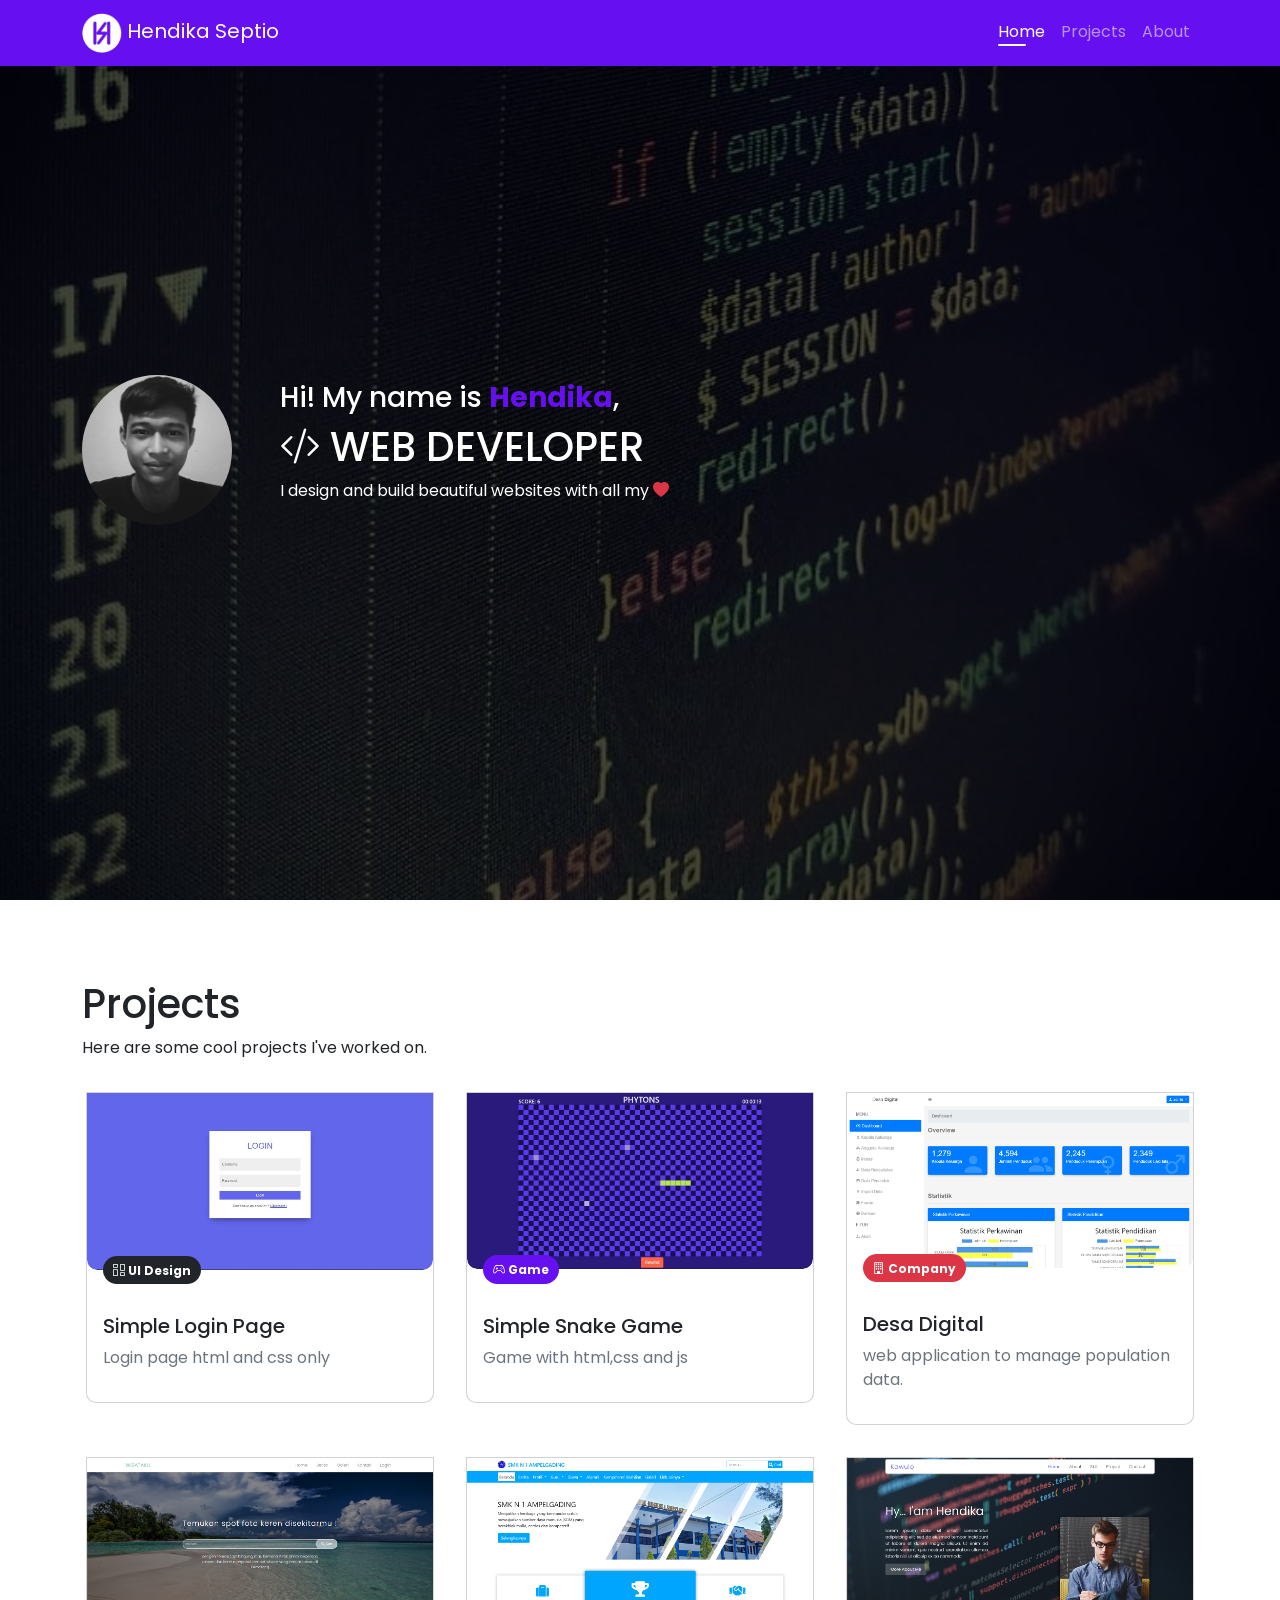
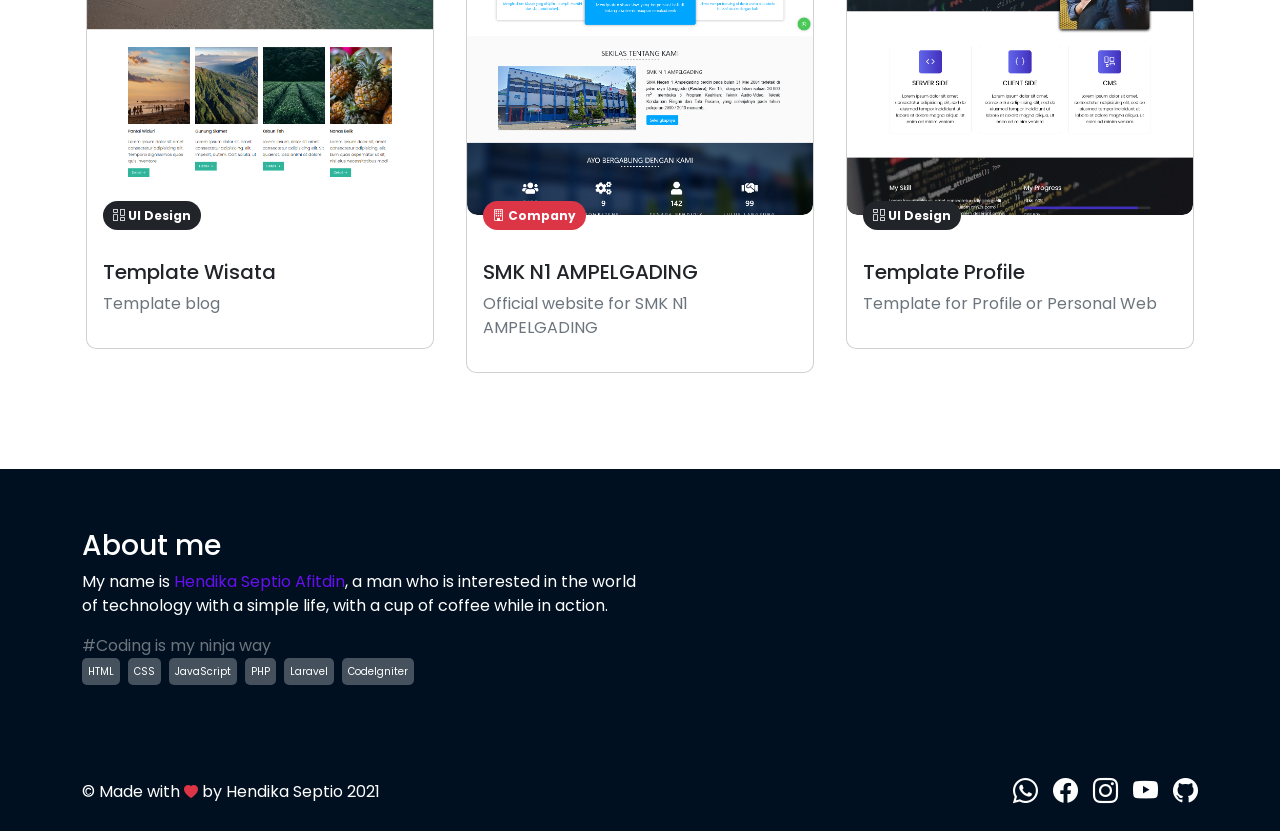
==== index.html @ 2f586e8f "update project list" ====
<!doctype html>
<html lang="en">
<head>
    <meta charset="utf-8">
    <meta name="viewport" content="width=device-width, initial-scale=1">
    <link href="https://cdn.jsdelivr.net/npm/bootstrap@5.0.2/dist/css/bootstrap.min.css" rel="stylesheet" integrity="sha384-EVSTQN3/azprG1Anm3QDgpJLIm9Nao0Yz1ztcQTwFspd3yD65VohhpuuCOmLASjC" crossorigin="anonymous">
    <link rel="stylesheet" href="css/style.css">
    <title>Hendika Septio</title>
    <link href="https://unpkg.com/aos@2.3.1/dist/aos.css" rel="stylesheet">
    <link rel="shortcut icon" href="img/logo-indigo.png" type="image/x-icon">
</head>
<body>
    <nav class="navbar navbar-expand-lg fixed-top navbar-dark bg-theme">
        <div class="container">
            <a class="navbar-brand" href="#"><img src="img/logo.png" width="40px" class="rounded-circle" alt="logo"> Hendika Septio</a>
            <button class="navbar-toggler" type="button" data-bs-toggle="collapse" data-bs-target="#navbarSupportedContent" aria-controls="navbarSupportedContent" aria-expanded="false" aria-label="Toggle navigation">
                <span class="navbar-toggler-icon"></span>
            </button>
            <div class="collapse navbar-collapse" id="navbarSupportedContent">
                <ul id="navbar" class="navbar-nav ms-auto mb-2 mb-lg-0">
                    <li class="nav-item">
                        <a class="nav-link active" data-navlink="home" href="#home">Home <span class="strip"></span></a>
                    </li>
                    <li class="nav-item">
                        <a class="nav-link" data-navlink="projects" href="#projects">Projects <span class="strip"></span></a>
                    </li>
                    <li class="nav-item">
                        <a class="nav-link" data-navlink="about" href="#about">About <span class="strip"></span></a>
                    </li>
                </ul>
            </div>
        </div>
    </nav>
    <section class="section" id="home">
        <div class="container">
            <div class="d-flex flex-wrap justify-content-center  justify-content-md-start align-items-center">
                <div class="me-md-5" data-aos="fade-up">
                    <img src="img/aku.jpg" width="150px" class="rounded-circle" alt="its me">
                </div>
                <div class="text-md-start text-center">
                    <h3 data-aos="fade-down">Hi! My name is <b class="text-theme">Hendika</b>,</h3>
                    <h1 data-aos="fade-left"><i class="bi bi-code-slash"></i> WEB DEVELOPER</h1>
                    <p data-aos="fade-up">I design and build beautiful websites with all my <i class="bi bi-heart-fill text-danger"></i></p>
                </div>
            </div>
        </div>
    </section>   
    <section class="section" id="projects">
        <div class="container">
            <h1 data-aos="fade-up">Projects</h1>
            <p data-aos="fade-right">Here are some cool projects I've worked on.</p>
            <div class="row">
                <div class="col-sm-6 col-md-4 col-lg-4 p-3" data-aos="fade-up">
                    <div class="card">
                        <div class="img-card">
                            <a href="https://hendikaseptio.github.io/simple-login-page/" target="_blank">
                                <img src="img/projects/P001.jpg" alt="Login Page">
                            </a>
                        </div>
                        <div class="card-body ">
                            <span class="badge rounded-pill bg-dark"><i class="bi bi-columns-gap"></i> UI Design</span>
                            <h5>Simple Login Page</h5>
                            <p class="text-secondary">Login page html and css only</p>
                        </div>
                    </div>
                </div>
                
                <div class="col-sm-6 col-md-4 col-lg-4 p-3" data-aos="fade-up">
                    <div class="card">
                        <div class="img-card">
                            <a href="https://hendikaseptio.github.io/Snake-Game/" class="text-dark" target="_blank">
                                <img src="img/projects/P005.jpg" class="card-img-top" alt="Login Page">
                            </a>
                        </div>
                        <div class="card-body">
                            <span class="badge rounded-pill bg-theme"><i class="bi bi-controller"></i> Game</span>
                            <h5>Simple Snake Game</h5>
                            <p class="text-secondary">Game with html,css and js</p>
                        </div>
                    </div>
                </div>
                <div class="col-sm-6 col-md-4 col-lg-4 p-3" data-aos="fade-up">
                    <div class="card">
                        <div class="img-card">
                            <a href="https://github.com/hendikaseptio/Desa-Digital" class="text-dark" target="_blank">
                                <img src="img/projects/p4.png" class="card-img-top" alt="Login Page">
                            </a>
                        </div>
                        <div class="card-body">
                            <span class="badge rounded-pill bg-danger"><i class="bi bi-building"></i> Company</span>
                            <h5>Desa Digital</h5>
                            <p class="text-secondary">web application to manage population data.</p>
                        </div>
                    </div>
                </div>
                <div class="col-sm-6 col-md-4 col-lg-4 p-3" data-aos="fade-up">
                    <div class="card">
                        <div class="img-card">
                            <a href="https://github.com/hendikaseptio/template-wisataku/" class="text-dark" target="_blank">
                                <img src="img/projects/P004.png" class="card-img-top" alt="Login Page">
                            </a>
                        </div>
                        <div class="card-body">
                            <span class="badge rounded-pill bg-dark"><i class="bi bi-columns-gap"></i> UI Design</span>
                            <h5>Template Wisata</h5>
                            <p class="text-secondary">Template blog</p>
                        </div>
                    </div>
                </div>
                <div class="col-sm-6 col-md-4 col-lg-4 p-3" data-aos="fade-up">
                    <div class="card">
                        <div class="img-card">
                            <a href="https://www.smkn1amga.sch.id/" class="text-dark" target="_blank">
                                <img src="img/projects/P002.png" class="card-img-top" alt="Login Page">
                            </a>
                        </div>
                        <div class="card-body">
                            <span class="badge rounded-pill bg-danger"><i class="bi bi-building"></i> Company</span>
                            <h5>SMK N1 AMPELGADING</h5>
                            <p class="text-secondary">Official website for SMK N1 AMPELGADING</p>
                        </div>
                    </div>
                </div>
                <div class="col-sm-6 col-md-4 col-lg-4 p-3" data-aos="fade-up">
                    <div class="card">
                        <div class="img-card">
                            <a href="https://hendikaseptio.github.io/Template-Web-Profile/" class="text-dark" target="_blank">
                                <img src="img/projects/P003.png" class="card-img-top" alt="Login Page">
                            </a>
                        </div>
                        <div class="card-body">
                            <span class="badge rounded-pill bg-dark"><i class="bi bi-columns-gap"></i> UI Design</span>
                            <h5>Template Profile</h5>
                            <p class="text-secondary">Template for Profile or Personal Web</p>
                        </div>
                    </div>
                </div>
                
            </div>
        </div>
    </section>
    <section class="section" id="about">
        <div class="container">
            <h3 data-aos="fade-down">About me</h3>
            <div class="col-md-6">
                <p data-aos="fade-right">My name is <span class="text-theme">Hendika Septio Afitdin</span>, a man who is interested in the world of technology with a simple life, with a cup of coffee while in action.</p><span class="text-secondary"> #Coding is my ninja way</span>
                <div id="ngoding" class="mt-auto" data-aos="fade-up">
                    <span class="item me-1 mb-2">HTML</span>
                    <span class="item me-1 mb-2">CSS</span>
                    <span class="item me-1 mb-2">JavaScript</span>
                    <span class="item me-1 mb-2">PHP</span>
                    <span class="item me-1 mb-2">Laravel</span>
                    <span class="item me-1 mb-2">CodeIgniter</span>
                </div>
            </div>
        </div>
    </section>
    <footer>
        <div class="container">
            <div class="d-flex flex-column-reverse flex-md-row justify-content-center justify-content-md-between align-items-center">
                <div class="mt-3 mt-md-0">
                    &copy; Made with <small><i class="bi bi-heart-fill text-danger"></i></small> by Hendika Septio 2021
                </div>
                <div id="sosmed">
                    <a href="https://api.whatsapp.com/send?phone=+6285326831993" class="item-sosmed"><i class="bi bi-whatsapp"></i></a>
                    <a href="https://facebook.com/kandangscript" class="item-sosmed"><i class="bi bi-facebook"></i></a>
                    <a href="https://instagram.com/hendika_septio?igshid=15p5tky40lvh0" class="item-sosmed"><i class="bi bi-instagram"></i></a>
                    <a href="" class="item-sosmed"><i class="bi bi-youtube"></i></a>
                    <a href="https://github.com/hendikaseptio" class="item-sosmed"><i class="bi bi-github"></i></a>
                </div>
            </div>
        </div>
    </footer>
    <script src="https://cdn.jsdelivr.net/npm/bootstrap@5.0.2/dist/js/bootstrap.bundle.min.js" integrity="sha384-MrcW6ZMFYlzcLA8Nl+NtUVF0sA7MsXsP1UyJoMp4YLEuNSfAP+JcXn/tWtIaxVXM" crossorigin="anonymous"></script>
    <script src="https://unpkg.com/aos@2.3.1/dist/aos.js"></script>
    <script>
        AOS.init();
      </script>
    <script>
        var nav = document.getElementById("navbar");
        var item = nav.getElementsByClassName("nav-item");
        for (var i = 0; i < item.length; i++) {
            var current = nav.getElementsByClassName("active");
            item[i].addEventListener("click", function() {
                if (current.length > 0) { 
                    current[0].className = current[0].className.replace(" active", "");
                }
                this.getElementsByClassName("nav-link")[0].className += " active";                
            });
        }
    </script>
  </body>
</html>
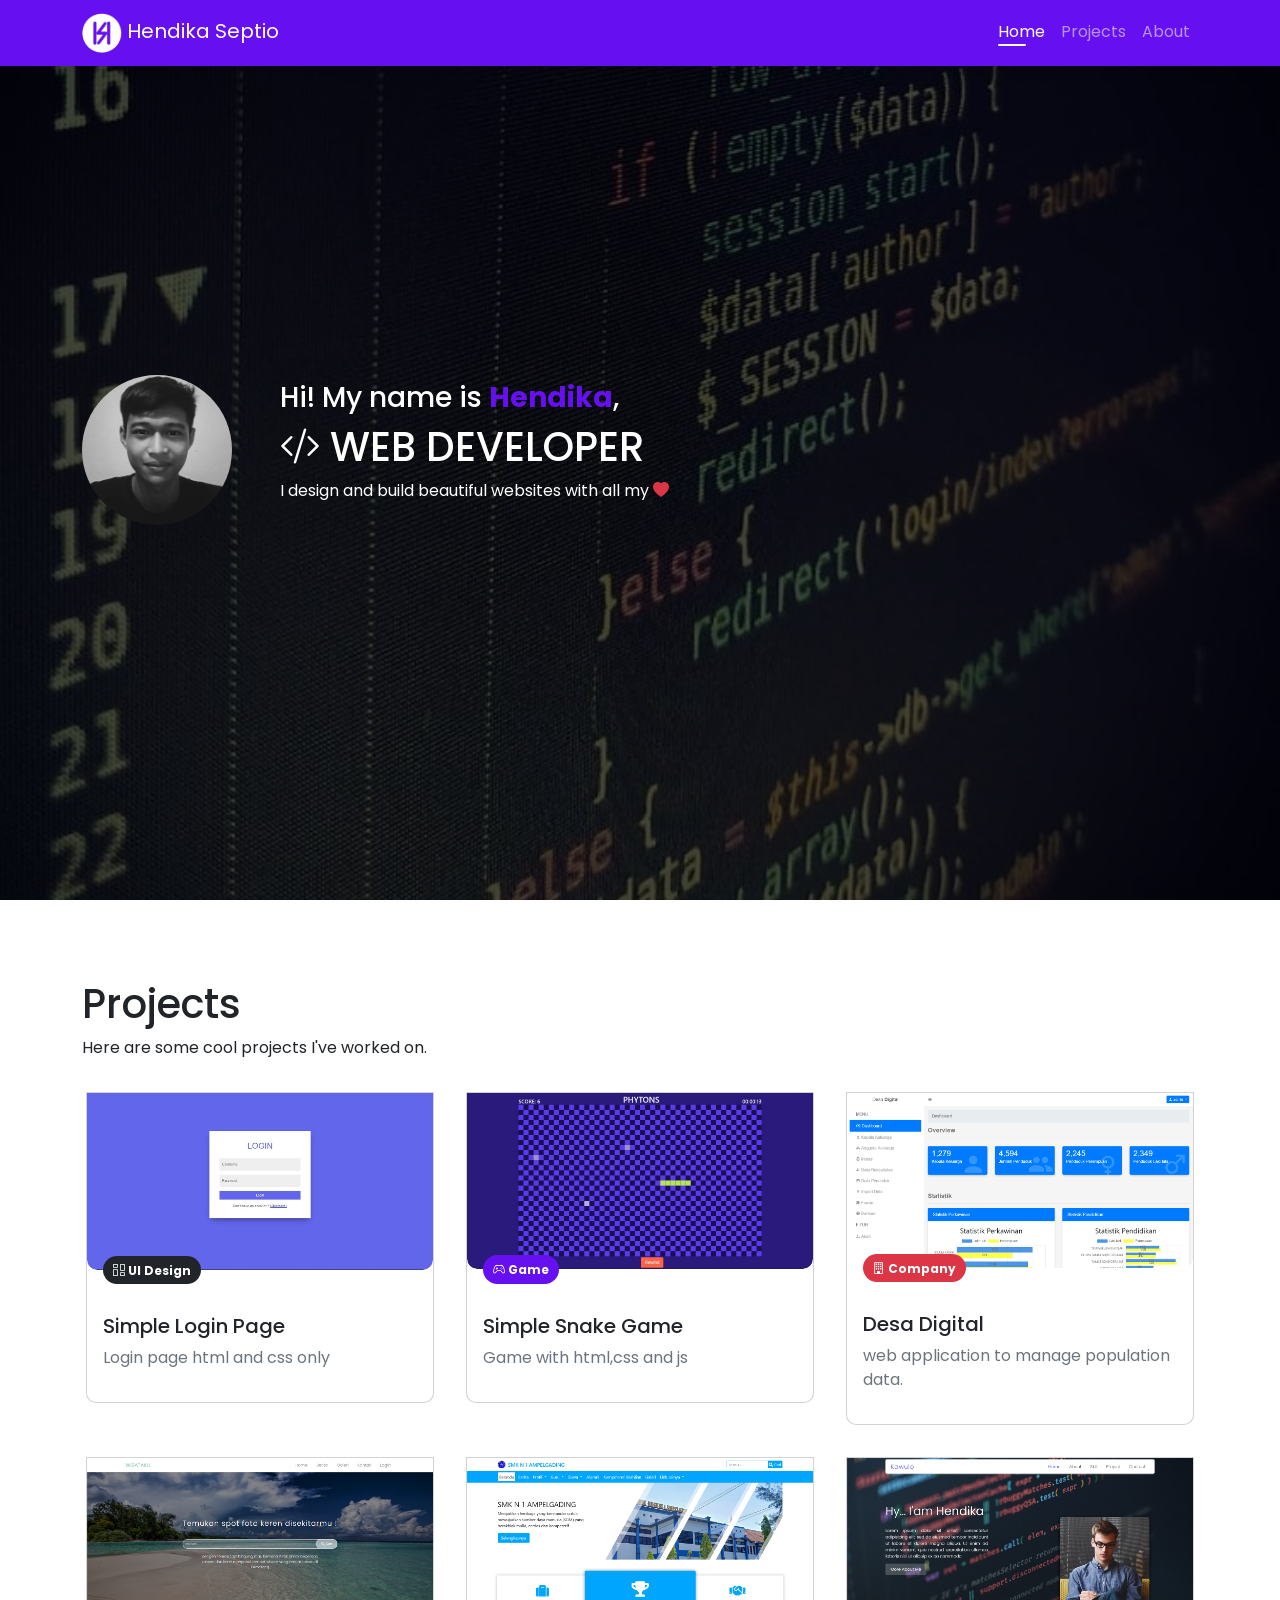
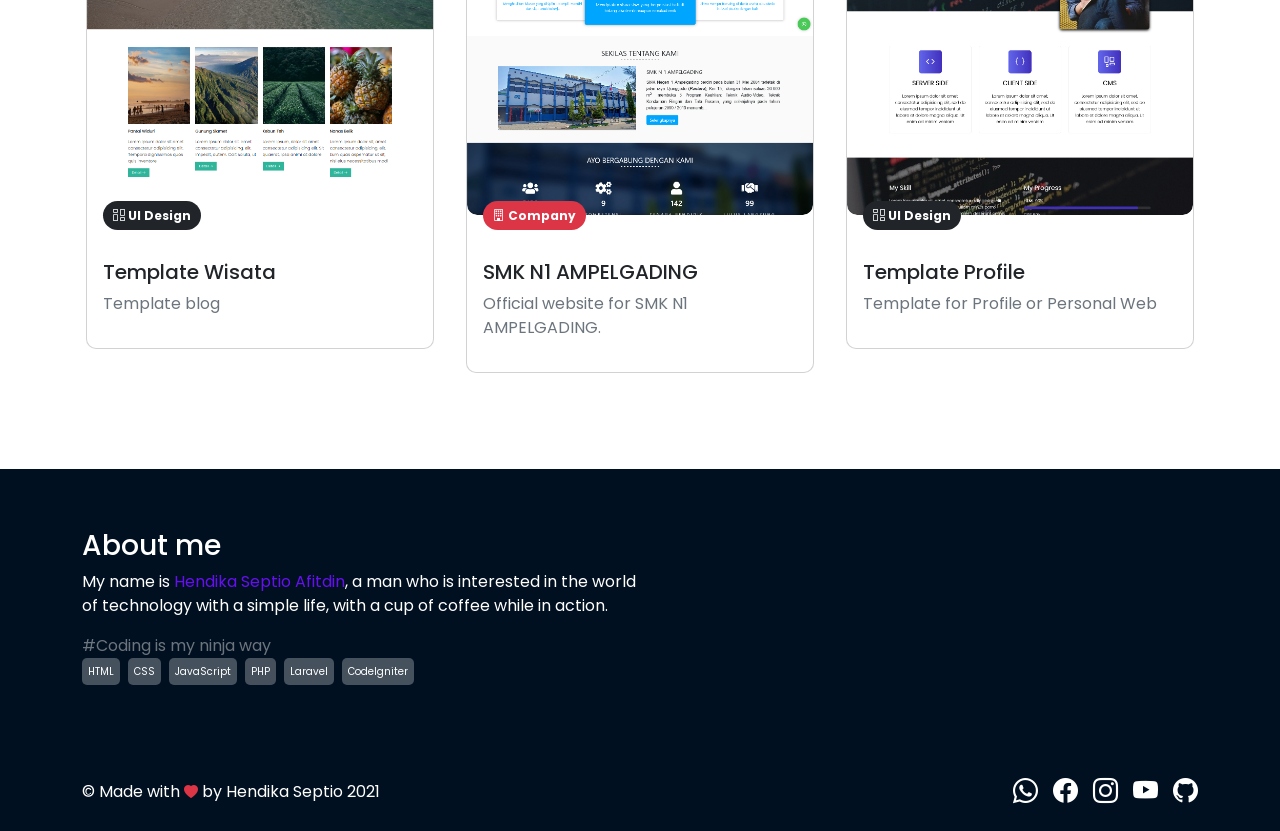
==== commit 53d4a87c: "update project on index.html" ====
--- a/index.html
+++ b/index.html
@@ -117,7 +117,7 @@
                         <div class="card-body">
                             <span class="badge rounded-pill bg-danger"><i class="bi bi-building"></i> Company</span>
                             <h5>SMK N1 AMPELGADING</h5>
-                            <p class="text-secondary">Official website for SMK N1 AMPELGADING</p>
+                            <p class="text-secondary">Official website for SMK N1 AMPELGADING.</p>
                         </div>
                     </div>
                 </div>
@@ -165,7 +165,7 @@
                     <a href="https://api.whatsapp.com/send?phone=+6285326831993" class="item-sosmed"><i class="bi bi-whatsapp"></i></a>
                     <a href="https://facebook.com/kandangscript" class="item-sosmed"><i class="bi bi-facebook"></i></a>
                     <a href="https://instagram.com/hendika_septio?igshid=15p5tky40lvh0" class="item-sosmed"><i class="bi bi-instagram"></i></a>
-                    <a href="" class="item-sosmed"><i class="bi bi-youtube"></i></a>
+                    <a href="https://www.youtube.com/channel/UCXlPnIaAICm6VCeI5y1qrNA" class="item-sosmed"><i class="bi bi-youtube"></i></a>
                     <a href="https://github.com/hendikaseptio" class="item-sosmed"><i class="bi bi-github"></i></a>
                 </div>
             </div>
@@ -190,4 +190,4 @@
         }
     </script>
   </body>
-</html>+</html>
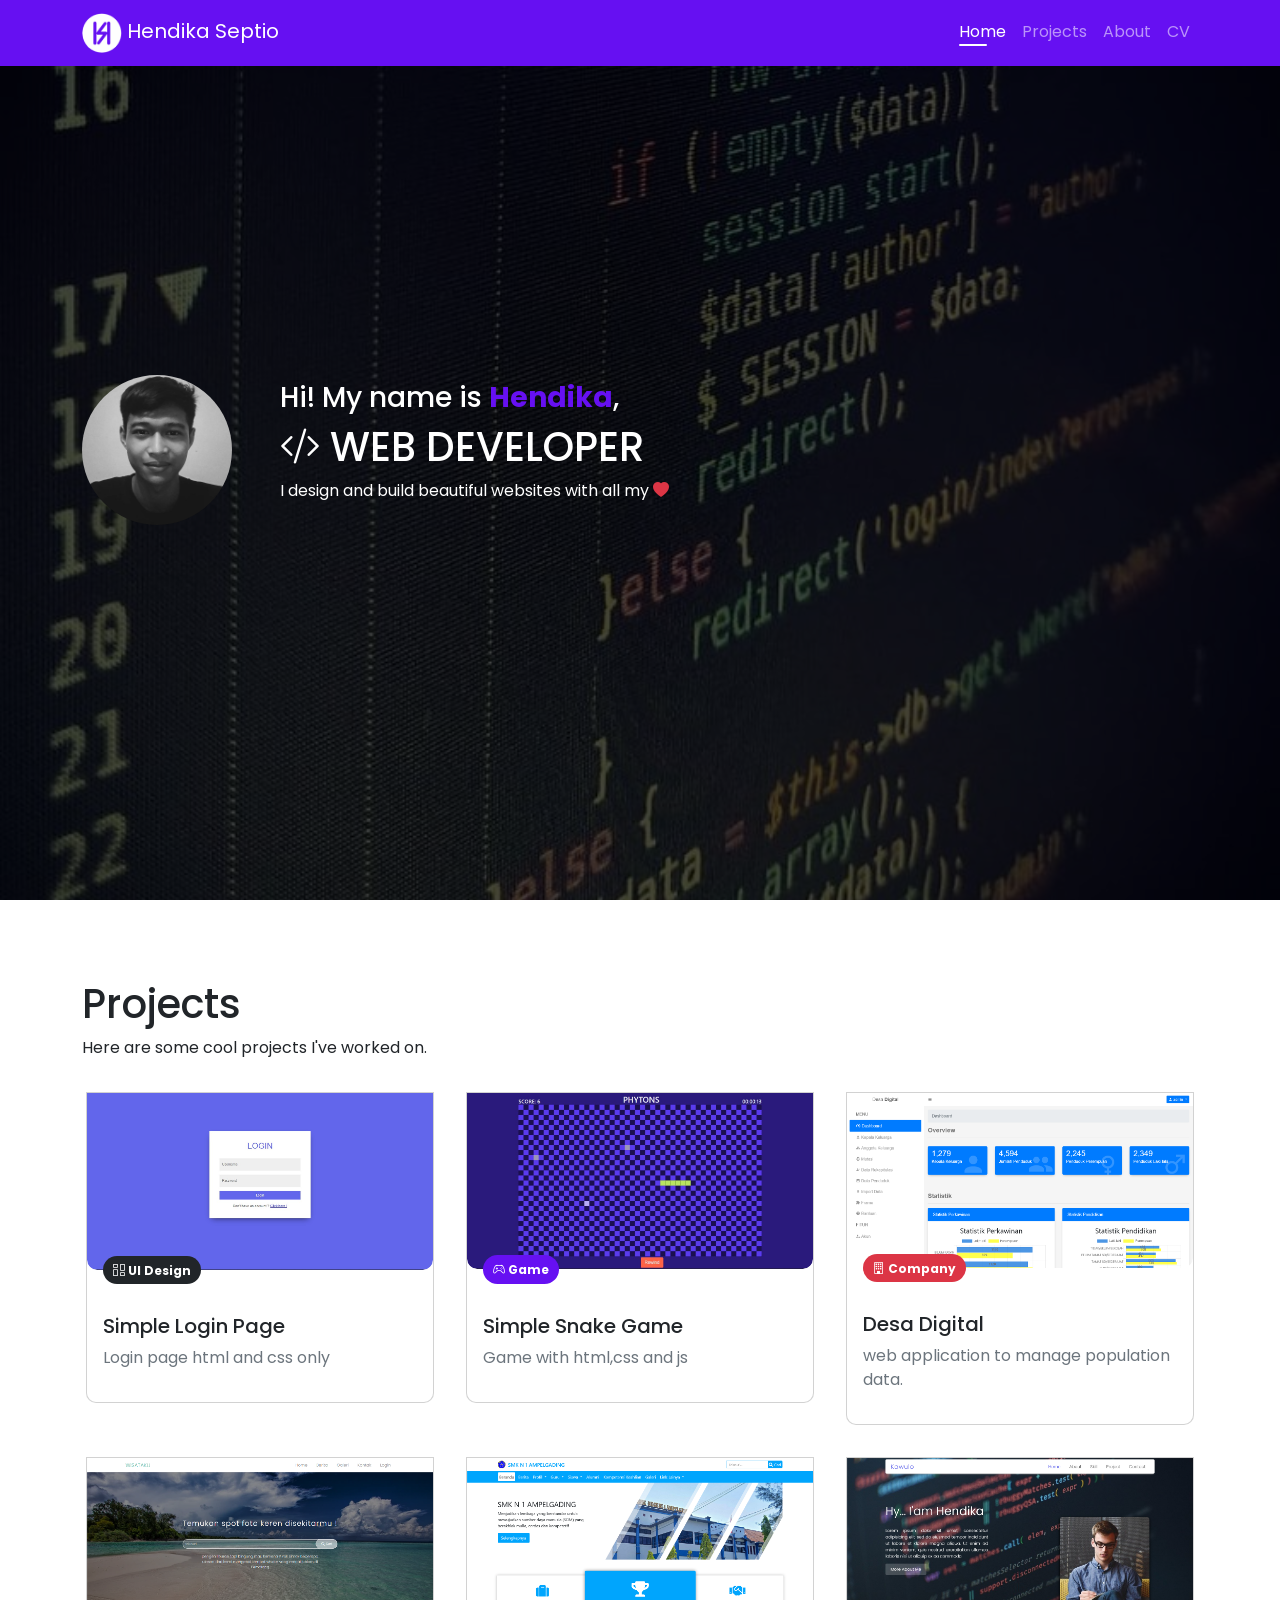
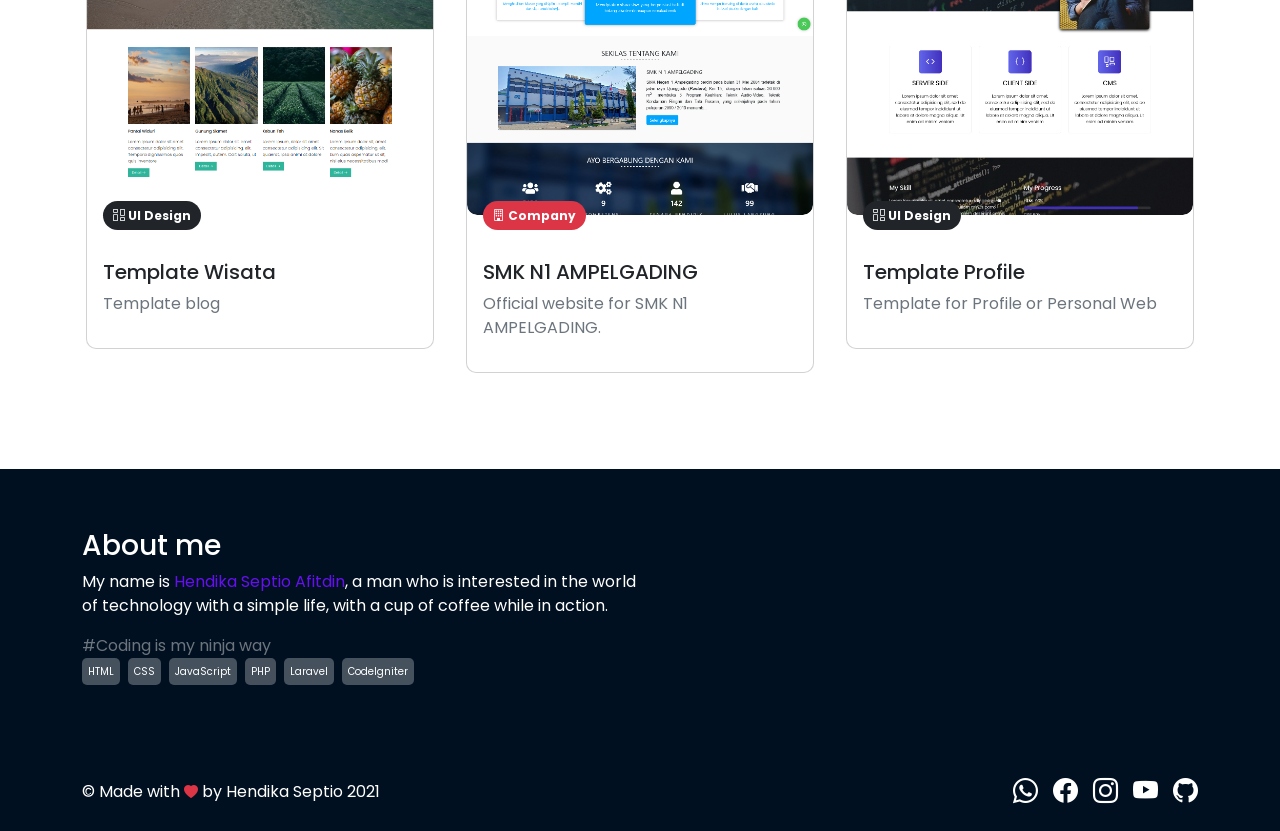
==== commit f986e514: "update index.html" ====
--- a/index.html
+++ b/index.html
@@ -26,6 +26,9 @@
                     </li>
                     <li class="nav-item">
                         <a class="nav-link" data-navlink="about" href="#about">About <span class="strip"></span></a>
+                    </li>
+                    <li class="nav-item">
+                        <a class="nav-link" data-navlink="about" href="/cv.html">CV <span class="strip"></span></a>
                     </li>
                 </ul>
             </div>
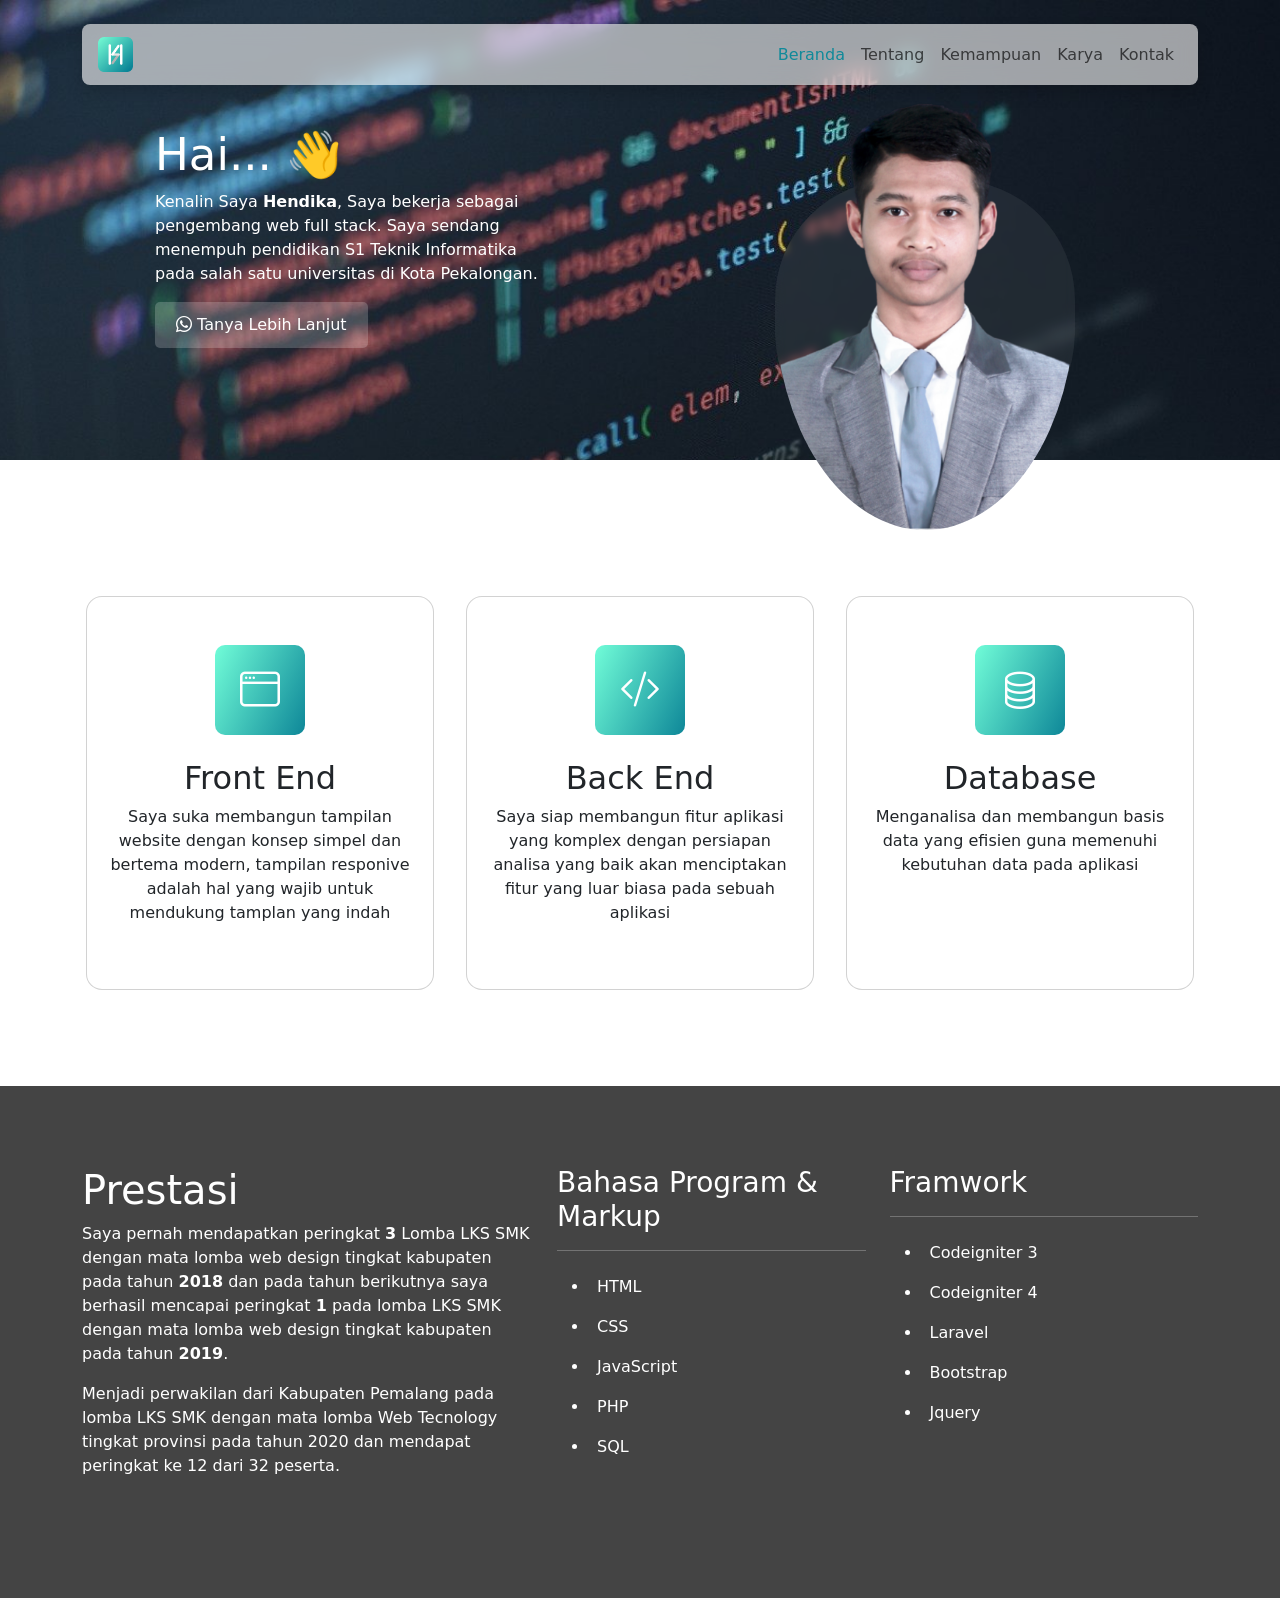
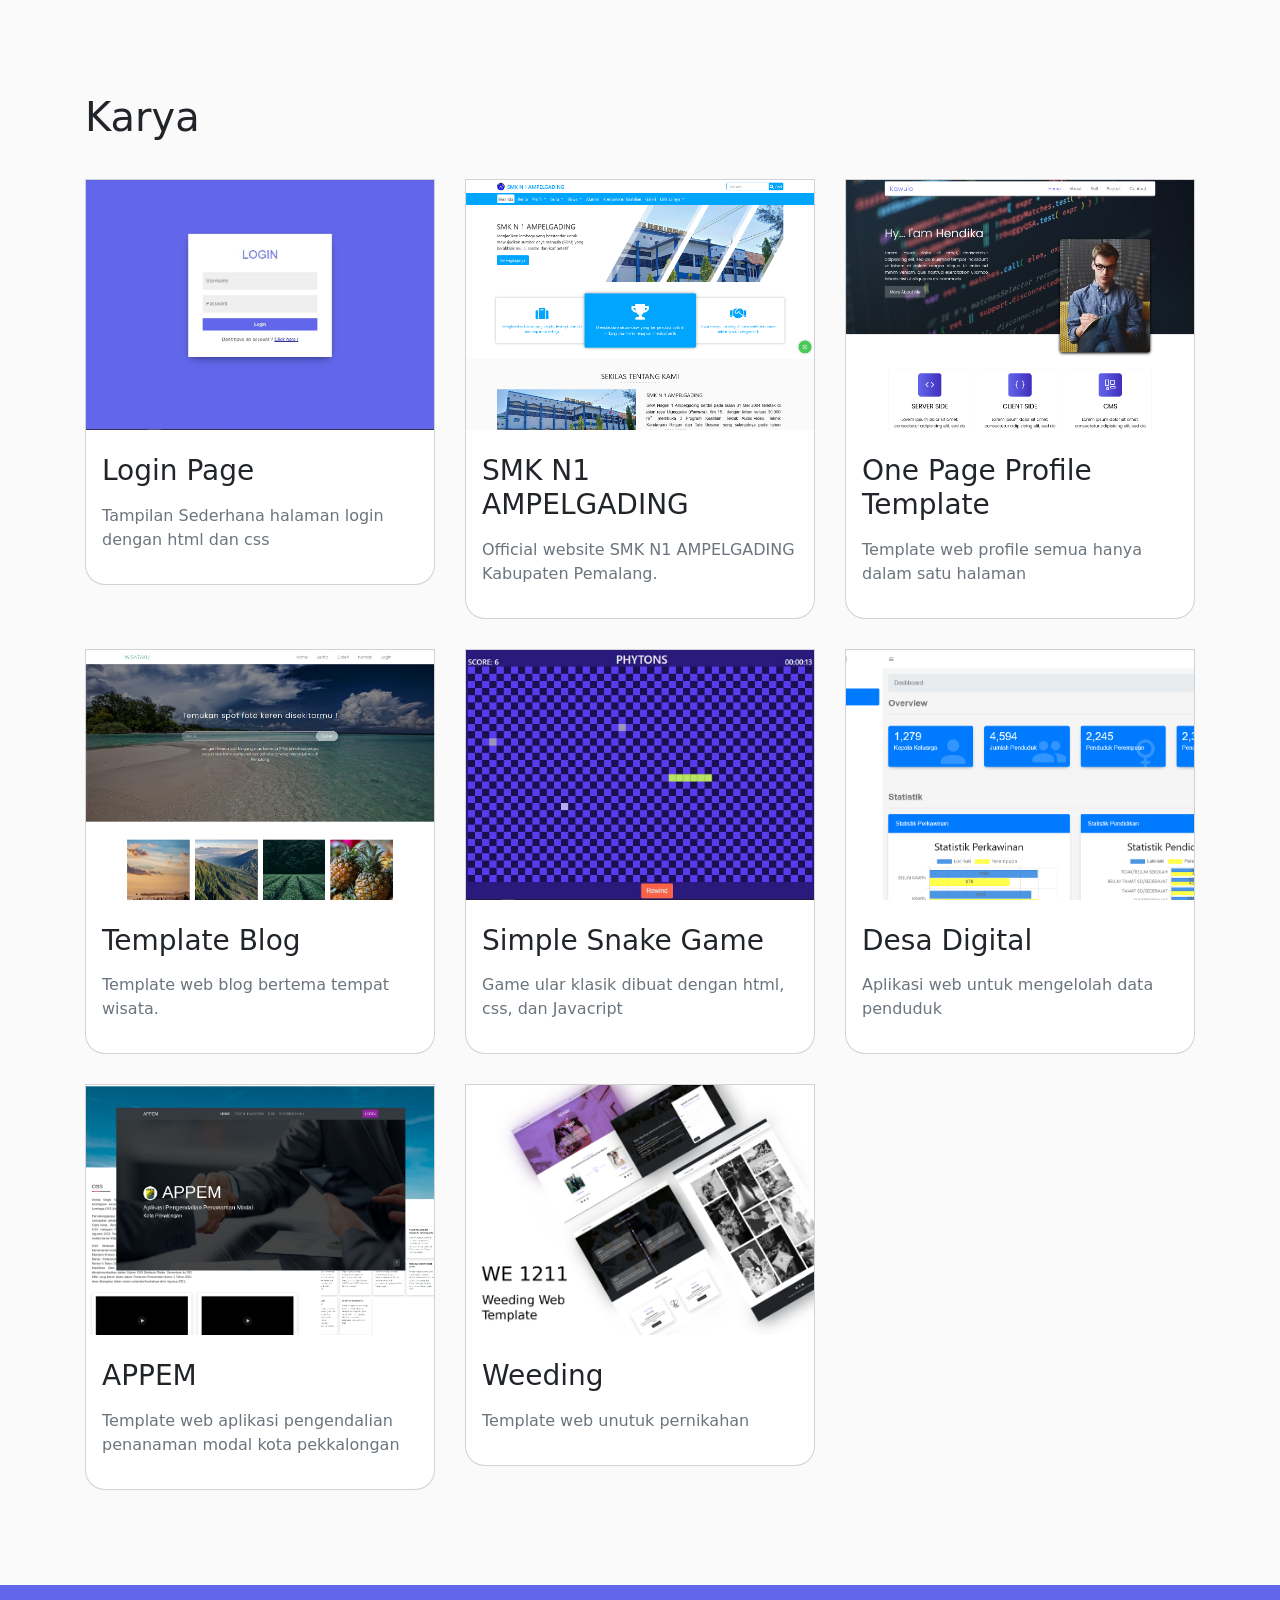
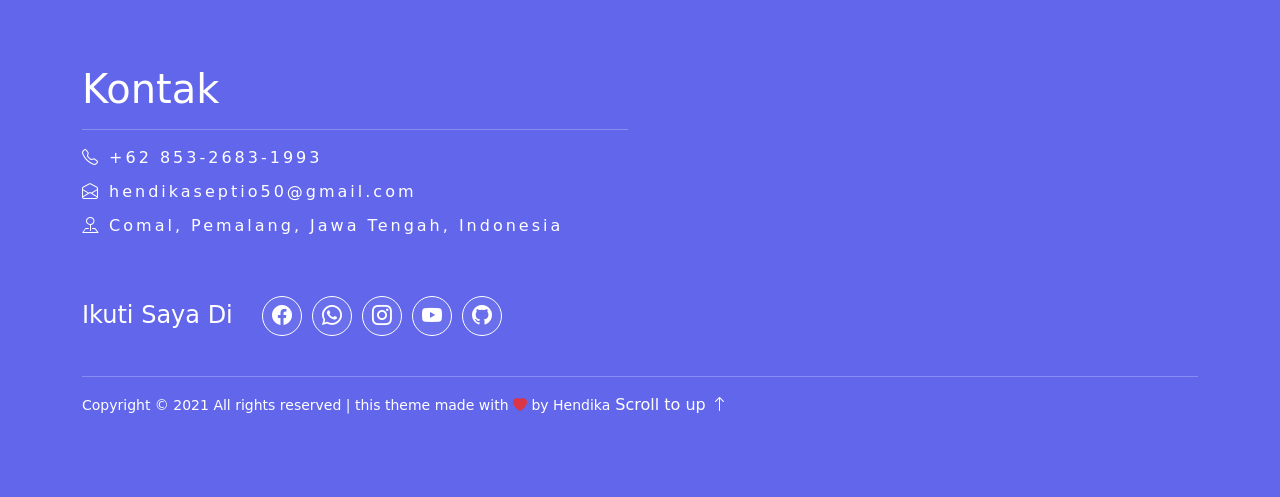
==== commit 5c605168: "Update Profil" ====
--- a/index.html
+++ b/index.html
@@ -1,185 +1,287 @@
-<!doctype html>
+<!DOCTYPE html>
 <html lang="en">
 <head>
-    <meta charset="utf-8">
-    <meta name="viewport" content="width=device-width, initial-scale=1">
-    <link href="https://cdn.jsdelivr.net/npm/bootstrap@5.0.2/dist/css/bootstrap.min.css" rel="stylesheet" integrity="sha384-EVSTQN3/azprG1Anm3QDgpJLIm9Nao0Yz1ztcQTwFspd3yD65VohhpuuCOmLASjC" crossorigin="anonymous">
-    <link rel="stylesheet" href="css/style.css">
-    <title>Hendika Septio</title>
-    <link href="https://unpkg.com/aos@2.3.1/dist/aos.css" rel="stylesheet">
-    <link rel="shortcut icon" href="img/logo-indigo.png" type="image/x-icon">
+	<meta charset="UTF-8">
+	<meta name="viewport" content="width=device-width, initial-scale=1.0">
+	<title>Hendika Septio</title>
+	<link rel="icon" href="img/logo-rounded.png" type="icon/image/">
+	<link href="https://unpkg.com/aos@2.3.1/dist/aos.css" rel="stylesheet">
+    <link href="https://cdn.jsdelivr.net/npm/bootstrap@5.2.3/dist/css/bootstrap.min.css" rel="stylesheet" integrity="sha384-rbsA2VBKQhggwzxH7pPCaAqO46MgnOM80zW1RWuH61DGLwZJEdK2Kadq2F9CUG65" crossorigin="anonymous">
+	<link rel="stylesheet" href="https://cdn.jsdelivr.net/npm/bootstrap-icons@1.10.3/font/bootstrap-icons.css">
+	<!-- <link rel="stylesheet" type="text/css" href="css/style.css"> -->
+	<link rel="stylesheet" type="text/css" href="css/reponsive.css">
+	<link rel="stylesheet" type="text/css" href="css/theme.css">
 </head>
 <body>
-    <nav class="navbar navbar-expand-lg fixed-top navbar-dark bg-theme">
-        <div class="container">
-            <a class="navbar-brand" href="#"><img src="img/logo.png" width="40px" class="rounded-circle" alt="logo"> Hendika Septio</a>
-            <button class="navbar-toggler" type="button" data-bs-toggle="collapse" data-bs-target="#navbarSupportedContent" aria-controls="navbarSupportedContent" aria-expanded="false" aria-label="Toggle navigation">
-                <span class="navbar-toggler-icon"></span>
-            </button>
-            <div class="collapse navbar-collapse" id="navbarSupportedContent">
-                <ul id="navbar" class="navbar-nav ms-auto mb-2 mb-lg-0">
-                    <li class="nav-item">
-                        <a class="nav-link active" data-navlink="home" href="#home">Home <span class="strip"></span></a>
-                    </li>
-                    <li class="nav-item">
-                        <a class="nav-link" data-navlink="projects" href="#projects">Projects <span class="strip"></span></a>
-                    </li>
-                    <li class="nav-item">
-                        <a class="nav-link" data-navlink="about" href="#about">About <span class="strip"></span></a>
-                    </li>
-                    <li class="nav-item">
-                        <a class="nav-link" data-navlink="about" href="/cv.html">CV <span class="strip"></span></a>
-                    </li>
-                </ul>
-            </div>
-        </div>
-    </nav>
-    <section class="section" id="home">
-        <div class="container">
-            <div class="d-flex flex-wrap justify-content-center  justify-content-md-start align-items-center">
-                <div class="me-md-5" data-aos="fade-up">
-                    <img src="img/aku.jpg" width="150px" class="rounded-circle" alt="its me">
-                </div>
-                <div class="text-md-start text-center">
-                    <h3 data-aos="fade-down">Hi! My name is <b class="text-theme">Hendika</b>,</h3>
-                    <h1 data-aos="fade-left"><i class="bi bi-code-slash"></i> WEB DEVELOPER</h1>
-                    <p data-aos="fade-up">I design and build beautiful websites with all my <i class="bi bi-heart-fill text-danger"></i></p>
-                </div>
-            </div>
-        </div>
-    </section>   
-    <section class="section" id="projects">
-        <div class="container">
-            <h1 data-aos="fade-up">Projects</h1>
-            <p data-aos="fade-right">Here are some cool projects I've worked on.</p>
-            <div class="row">
-                <div class="col-sm-6 col-md-4 col-lg-4 p-3" data-aos="fade-up">
-                    <div class="card">
-                        <div class="img-card">
-                            <a href="https://hendikaseptio.github.io/simple-login-page/" target="_blank">
-                                <img src="img/projects/P001.jpg" alt="Login Page">
-                            </a>
-                        </div>
-                        <div class="card-body ">
-                            <span class="badge rounded-pill bg-dark"><i class="bi bi-columns-gap"></i> UI Design</span>
-                            <h5>Simple Login Page</h5>
-                            <p class="text-secondary">Login page html and css only</p>
-                        </div>
-                    </div>
-                </div>
-                
-                <div class="col-sm-6 col-md-4 col-lg-4 p-3" data-aos="fade-up">
-                    <div class="card">
-                        <div class="img-card">
-                            <a href="https://hendikaseptio.github.io/Snake-Game/" class="text-dark" target="_blank">
-                                <img src="img/projects/P005.jpg" class="card-img-top" alt="Login Page">
-                            </a>
-                        </div>
-                        <div class="card-body">
-                            <span class="badge rounded-pill bg-theme"><i class="bi bi-controller"></i> Game</span>
-                            <h5>Simple Snake Game</h5>
-                            <p class="text-secondary">Game with html,css and js</p>
-                        </div>
-                    </div>
-                </div>
-                <div class="col-sm-6 col-md-4 col-lg-4 p-3" data-aos="fade-up">
-                    <div class="card">
-                        <div class="img-card">
-                            <a href="https://github.com/hendikaseptio/Desa-Digital" class="text-dark" target="_blank">
-                                <img src="img/projects/p4.png" class="card-img-top" alt="Login Page">
-                            </a>
-                        </div>
-                        <div class="card-body">
-                            <span class="badge rounded-pill bg-danger"><i class="bi bi-building"></i> Company</span>
-                            <h5>Desa Digital</h5>
-                            <p class="text-secondary">web application to manage population data.</p>
-                        </div>
-                    </div>
-                </div>
-                <div class="col-sm-6 col-md-4 col-lg-4 p-3" data-aos="fade-up">
-                    <div class="card">
-                        <div class="img-card">
-                            <a href="https://github.com/hendikaseptio/template-wisataku/" class="text-dark" target="_blank">
-                                <img src="img/projects/P004.png" class="card-img-top" alt="Login Page">
-                            </a>
-                        </div>
-                        <div class="card-body">
-                            <span class="badge rounded-pill bg-dark"><i class="bi bi-columns-gap"></i> UI Design</span>
-                            <h5>Template Wisata</h5>
-                            <p class="text-secondary">Template blog</p>
-                        </div>
-                    </div>
-                </div>
-                <div class="col-sm-6 col-md-4 col-lg-4 p-3" data-aos="fade-up">
-                    <div class="card">
-                        <div class="img-card">
-                            <a href="https://www.smkn1amga.sch.id/" class="text-dark" target="_blank">
-                                <img src="img/projects/P002.png" class="card-img-top" alt="Login Page">
-                            </a>
-                        </div>
-                        <div class="card-body">
-                            <span class="badge rounded-pill bg-danger"><i class="bi bi-building"></i> Company</span>
-                            <h5>SMK N1 AMPELGADING</h5>
-                            <p class="text-secondary">Official website for SMK N1 AMPELGADING.</p>
-                        </div>
-                    </div>
-                </div>
-                <div class="col-sm-6 col-md-4 col-lg-4 p-3" data-aos="fade-up">
-                    <div class="card">
-                        <div class="img-card">
-                            <a href="https://hendikaseptio.github.io/Template-Web-Profile/" class="text-dark" target="_blank">
-                                <img src="img/projects/P003.png" class="card-img-top" alt="Login Page">
-                            </a>
-                        </div>
-                        <div class="card-body">
-                            <span class="badge rounded-pill bg-dark"><i class="bi bi-columns-gap"></i> UI Design</span>
-                            <h5>Template Profile</h5>
-                            <p class="text-secondary">Template for Profile or Personal Web</p>
-                        </div>
-                    </div>
-                </div>
-                
-            </div>
-        </div>
-    </section>
-    <section class="section" id="about">
-        <div class="container">
-            <h3 data-aos="fade-down">About me</h3>
-            <div class="col-md-6">
-                <p data-aos="fade-right">My name is <span class="text-theme">Hendika Septio Afitdin</span>, a man who is interested in the world of technology with a simple life, with a cup of coffee while in action.</p><span class="text-secondary"> #Coding is my ninja way</span>
-                <div id="ngoding" class="mt-auto" data-aos="fade-up">
-                    <span class="item me-1 mb-2">HTML</span>
-                    <span class="item me-1 mb-2">CSS</span>
-                    <span class="item me-1 mb-2">JavaScript</span>
-                    <span class="item me-1 mb-2">PHP</span>
-                    <span class="item me-1 mb-2">Laravel</span>
-                    <span class="item me-1 mb-2">CodeIgniter</span>
-                </div>
-            </div>
-        </div>
-    </section>
-    <footer>
-        <div class="container">
-            <div class="d-flex flex-column-reverse flex-md-row justify-content-center justify-content-md-between align-items-center">
-                <div class="mt-3 mt-md-0">
-                    &copy; Made with <small><i class="bi bi-heart-fill text-danger"></i></small> by Hendika Septio 2021
-                </div>
-                <div id="sosmed">
-                    <a href="https://api.whatsapp.com/send?phone=+6285326831993" class="item-sosmed"><i class="bi bi-whatsapp"></i></a>
-                    <a href="https://facebook.com/kandangscript" class="item-sosmed"><i class="bi bi-facebook"></i></a>
-                    <a href="https://instagram.com/hendika_septio?igshid=15p5tky40lvh0" class="item-sosmed"><i class="bi bi-instagram"></i></a>
-                    <a href="https://www.youtube.com/channel/UCXlPnIaAICm6VCeI5y1qrNA" class="item-sosmed"><i class="bi bi-youtube"></i></a>
-                    <a href="https://github.com/hendikaseptio" class="item-sosmed"><i class="bi bi-github"></i></a>
-                </div>
-            </div>
-        </div>
-    </footer>
-    <script src="https://cdn.jsdelivr.net/npm/bootstrap@5.0.2/dist/js/bootstrap.bundle.min.js" integrity="sha384-MrcW6ZMFYlzcLA8Nl+NtUVF0sA7MsXsP1UyJoMp4YLEuNSfAP+JcXn/tWtIaxVXM" crossorigin="anonymous"></script>
-    <script src="https://unpkg.com/aos@2.3.1/dist/aos.js"></script>
-    <script>
-        AOS.init();
-      </script>
-    <script>
+	<!-- header area -->
+	<header id="header">
+		<div class="container">
+			<nav class="navbar navbar-expand-lg bg-glass rounded-3 p-2 px-3 my-4 shadow">
+				<a class="navbar-brand" href="#">
+					<img src="img/logo-rounded.png" alt="Bootstrap" width="35" height="35">
+				</a>
+				<div class="navbar-toggler" data-bs-toggle="collapse" data-bs-target="#navbarSupportedContent" aria-controls="navbarSupportedContent" aria-expanded="false" aria-label="Toggle navigation">
+					<span class="bi bi-list fs-2"></span>
+				</div>
+				<div class="collapse navbar-collapse" id="navbarSupportedContent">
+					<ul id="navbar" class="navbar-nav ms-auto mb-2 mb-lg-0">
+						<li class="nav-item">
+							<a class="nav-link active" data-navlink="Beranda" aria-current="page" href="#Beranda">Beranda</a>
+						</li>
+						<li class="nav-item">
+							<a class="nav-link" data-navlink="Tentang" aria-current="page" href="#Tentang">Tentang</a>
+						</li>
+						<li class="nav-item">
+							<a class="nav-link" data-navlink="Kemampuan" aria-current="page" href="#Kemampuan">Kemampuan</a>
+						</li>
+						<li class="nav-item">
+							<a class="nav-link" data-navlink="Karya" aria-current="page" href="#Karya">Karya</a>
+						</li>
+						<li class="nav-item">
+							<a class="nav-link" data-navlink="Kontak" aria-current="page" href="#Kontak">Kontak</a>
+						</li>
+					</ul>
+				</div>
+			</nav>
+		</div>
+	</header>
+	<!-- end header -->
+	<!-- banner area -->
+	<div id="Beranda">
+		<div class="container">
+			<div class="row flex-sm-row-reverse justify-content-md-between">
+				<div class="col-12 col-md-6">
+					<div data-aos="zoom-in-up" data-aos-delay="200" class="avatar m-auto ms-md-auto">
+						<img class="me" src="img/me.png">
+					</div>
+				</div>
+				<div class="col-12 col-md-6">
+				<div data-aos="zoom-in-left" class="text text-center m-auto text-md-start mt-5">
+					<h1>Hai... 👋</h1>
+					<p>Kenalin Saya <b>Hendika</b>, Saya bekerja sebagai pengembang web full stack. Saya sendang menempuh pendidikan S1 Teknik Informatika pada salah satu universitas di Kota Pekalongan.</p>
+					<a href="https://api.whatsapp.com/send?phone=+6285326831993" class="btn btn-one"><i class="bi bi-whatsapp"></i> Tanya Lebih Lanjut</a>
+				</div>
+				</div>
+				
+			</div>
+		</div>
+	</div>
+	<!-- end banner -->
+	<!-- about area -->
+	<section id="Tentang">
+		<div class="container" style="margin-top: 40px">
+			<div class="row justify-content-center">
+				<div class="col-12 col-sm-6 col-md-4 p-3">
+					<div data-aos="zoom-in-up" class="card h-100 rounded-4">
+						<div class="card-body text-center py-5">
+							<div class="icon mb-4">
+								<span class="bi bi-window"></span>
+							</div>
+							<h2>Front End</h2>
+							<p>Saya suka membangun tampilan website dengan konsep simpel dan bertema modern, tampilan responive adalah hal yang wajib untuk mendukung tamplan yang indah</p>
+						</div>
+					</div>
+				</div>
+				<div class="col-12 col-sm-6 col-md-4 p-3">
+					<div data-aos="zoom-in-up" class="card h-100 rounded-4">
+						<div class="card-body text-center py-5">
+							<div class="icon mb-4">
+								<span class="bi bi-code-slash"></span>
+							</div>
+							<h2>Back End</h2>
+							<p>Saya siap membangun fitur aplikasi yang komplex dengan persiapan analisa yang baik akan menciptakan fitur yang luar biasa pada sebuah aplikasi</p>
+						</div>
+					</div>
+				</div>
+				<div class="col-12 col-sm-6 col-md-4 p-3">
+					<div data-aos="zoom-in-up" class="card h-100 rounded-4">
+						<div class="card-body text-center py-5">
+							<div class="icon mb-4">
+								<span class="bi bi-database"></span>
+							</div>
+							<h2>Database</h2>
+							<p>Menganalisa dan membangun basis data yang efisien guna memenuhi kebutuhan data pada aplikasi</p>
+						</div>
+					</div>
+				</div>
+				
+			</div>
+		</div>
+	</section>
+	<!-- end about -->
+	<!-- skills area -->
+	<section id="Kemampuan">
+		<div class="container">
+			<div class="row">
+				<div data-aos="zoom-in-right" class="col-12 col-sm-12 col-md-5 mb-4">
+					<h1>Prestasi</h1>
+					<p>Saya pernah mendapatkan peringkat <b>3</b> Lomba LKS SMK dengan mata lomba web design tingkat kabupaten pada tahun <b>2018</b> dan pada tahun berikutnya saya berhasil mencapai peringkat <b>1</b> pada lomba LKS SMK dengan mata lomba web design tingkat kabupaten pada tahun <b>2019</b>.</p>
+					<p>Menjadi perwakilan dari Kabupaten Pemalang pada lomba LKS SMK dengan mata lomba Web Tecnology tingkat provinsi pada tahun 2020 dan mendapat peringkat ke 12 dari 32 peserta.</p>
+				</div>
+				<div class="col-12 col-sm-12 col-md-7">
+					<div class="row">
+						<div data-aos="zoom-in-up" class="col-6">
+							<h3>Bahasa Program & Markup</h3>
+							<hr>
+							<ul>
+								<li class="p-2 text-white">HTML</li>
+								<li class="p-2 text-white">CSS</li>
+								<li class="p-2 text-white">JavaScript</li>
+								<li class="p-2 text-white">PHP</li>
+								<li class="p-2 text-white">SQL</li>
+							</ul>
+						</div>
+						<div data-aos="zoom-in-up" class="col-6">
+							<h3>Framwork</h3>
+							<hr>
+							<ul>
+								<li class="p-2 text-white">Codeigniter 3</li>
+								<li class="p-2 text-white">Codeigniter 4</li>
+								<li class="p-2 text-white">Laravel</li>
+								<li class="p-2 text-white">Bootstrap</li>
+								<li class="p-2 text-white">Jquery</li>
+							</ul>
+						</div>
+					</div>
+				</div>
+			</div>
+		</div>
+	</section>
+	<!-- end skills -->
+	<!-- project area -->
+	<section id="Karya">
+		<div class="container">
+			<div class="row">
+				<div class="col-12">
+					<h1>Karya</h1>
+				</div>
+				<div data-aos="zoom-in-up" class="col-12 col-sm-6 col-md-4">
+					<div class="card">
+						<div class="card-image" style="height: 250px;">
+							<img class="object-fit" src="img/projects/P001.jpg" alt="">
+						</div>
+						<div class="card-body pt-4">
+							<h3 class="mb-3">Login Page</h3>
+							<p class="text-secondary">Tampilan Sederhana halaman login dengan html dan css</p>
+						</div>
+					</div>
+				</div>
+				<div data-aos="zoom-in-up" class="col-12 col-sm-6 col-md-4">
+					<div class="card">
+						<div class="card-image" style="height: 250px;">
+							<img class="object-fit" src="img/projects/P002.png" alt="">
+						</div>
+						<div class="card-body pt-4">
+							<h3 class="mb-3">SMK N1 AMPELGADING</h3>
+							<p class="text-secondary">Official website SMK N1 AMPELGADING Kabupaten Pemalang.</p>
+						</div>
+					</div>
+				</div>
+				<div data-aos="zoom-in-up" class="col-12 col-sm-6 col-md-4">
+					<div class="card">
+						<div class="card-image" style="height: 250px;">
+							<img class="object-fit" src="img/projects/P003.png" alt="">
+						</div>
+						<div class="card-body pt-4">
+							<h3 class="mb-3">One Page Profile Template</h3>
+							<p class="text-secondary">Template web profile semua hanya dalam satu halaman</p>
+						</div>
+					</div>
+				</div>
+				<div data-aos="zoom-in-up" class="col-12 col-sm-6 col-md-4">
+					<div class="card">
+						<div class="card-image" style="height: 250px;">
+							<img class="object-fit" src="img/projects/P004.png" alt="">
+						</div>
+						<div class="card-body pt-4">
+							<h3 class="mb-3">Template Blog</h3>
+							<p class="text-secondary">Template web blog bertema tempat wisata.</p>
+						</div>
+					</div>
+				</div>
+				<div data-aos="zoom-in-up" class="col-12 col-sm-6 col-md-4">
+					<div class="card">
+						<div class="card-image" style="height: 250px;">
+							<img class="object-fit" src="img/projects/P005.jpg" alt="">
+						</div>
+						<div class="card-body pt-4">
+							<h3 class="mb-3">Simple Snake Game</h3>
+							<p class="text-secondary">Game ular klasik dibuat dengan html, css, dan Javacript</p>
+						</div>
+					</div>
+				</div>
+				<div data-aos="zoom-in-up" class="col-12 col-sm-6 col-md-4">
+					<div class="card">
+						<div class="card-image" style="height: 250px;">
+							<img class="object-fit" src="img/projects/P006.png" alt="">
+						</div>
+						<div class="card-body pt-4">
+							<h3 class="mb-3">Desa Digital</h3>
+							<p class="text-secondary">Aplikasi web untuk mengelolah data penduduk</p>
+						</div>
+					</div>
+				</div>
+				<div data-aos="zoom-in-up" class="col-12 col-sm-6 col-md-4">
+					<div class="card">
+						<div class="card-image" style="height: 250px;">
+							<img class="object-fit" src="img/projects/P007.png" alt="">
+						</div>
+						<div class="card-body pt-4">
+							<h3 class="mb-3">APPEM</h3>
+							<p class="text-secondary">Template web aplikasi pengendalian penanaman modal kota pekkalongan</p>
+						</div>
+					</div>
+				</div>
+				<div data-aos="zoom-in-up" class="col-12 col-sm-6 col-md-4">
+					<div class="card">
+						<div class="card-image" style="height: 250px;">
+							<img class="object-fit" src="img/projects/P008.png" alt="">
+						</div>
+						<div class="card-body pt-4">
+							<h3 class="mb-3">Weeding</h3>
+							<p class="text-secondary">Template web unutuk pernikahan</p>
+						</div>
+					</div>
+				</div>
+			</div>
+		</div>
+	</section>
+	<!-- end project -->
+	<!-- footer area -->
+	<footer id="Kontak">
+		<div class="container">
+			<div data-aos="zoom-in-right" class="row">
+				<div class="col-sm-12 col-md-6">
+					<h1>Kontak</h1>
+					<hr>
+					<div class="contact-info"><i class="bi bi-telephone"></i> +62 853-2683-1993</div>
+					<div class="contact-info"><i class="bi bi-envelope-open"></i> hendikaseptio50@gmail.com</div>
+					<div class="contact-info"><i class="bi bi-pin-map"></i> Comal, Pemalang, Jawa Tengah, Indonesia</div>
+					<br> <br>
+					<div class="d-flex align-items-center">
+						<h4 class="m-0 me-4">Ikuti Saya Di</h4>
+						<a target="_blank" href="https://facebook.com/kandangscript" class="social-icon"><i class="bi bi-facebook"></i></a>
+						<a target="_blank" href="https://api.whatsapp.com/send?phone=+6285326831993" class="social-icon"><i class="bi bi-whatsapp"></i></a>
+						<a target="_blank" href="https://instagram.com/hendika_septio?igshid=15p5tky40lvh0" class="social-icon"><i class="bi bi-instagram"></i></a>
+						<a target="_blank" href="https://www.youtube.com/channel/UCXlPnIaAICm6VCeI5y1qrNA" class="social-icon"><i class="bi bi-youtube"></i></a>
+						<a target="_blank" href="https://github.com/hendikaseptio" class="social-icon"><i class="bi bi-github"></i></a>
+					</div>
+				</div>
+			</div>
+			<br><hr>
+			<div class="copyright flex space-between">
+				<small class="">Copyright &copy; 2021 All rights reserved | this theme made with <i class="bi bi-heart-fill text-danger"></i> by Hendika</small>
+				<a href="#Beranda">
+					Scroll to up <i class="bi bi-arrow-up"></i>
+				</a>
+			</div>
+		</div>
+	</footer>
+	<!-- end footer -->
+	<script src="https://cdn.jsdelivr.net/npm/@popperjs/core@2.11.6/dist/umd/popper.min.js" integrity="sha384-oBqDVmMz9ATKxIep9tiCxS/Z9fNfEXiDAYTujMAeBAsjFuCZSmKbSSUnQlmh/jp3" crossorigin="anonymous"></script>
+	<script src="https://cdn.jsdelivr.net/npm/bootstrap@5.2.3/dist/js/bootstrap.min.js" integrity="sha384-cuYeSxntonz0PPNlHhBs68uyIAVpIIOZZ5JqeqvYYIcEL727kskC66kF92t6Xl2V" crossorigin="anonymous"></script>
+	<script src="https://unpkg.com/aos@2.3.1/dist/aos.js"></script>
+	<script type="text/javascript">
         var nav = document.getElementById("navbar");
         var item = nav.getElementsByClassName("nav-item");
         for (var i = 0; i < item.length; i++) {
@@ -191,6 +293,7 @@
                 this.getElementsByClassName("nav-link")[0].className += " active";                
             });
         }
-    </script>
-  </body>
-</html>
+    	AOS.init();
+	</script>
+</body>
+</html>
--- a/css/style.css
+++ b/css/style.css
@@ -0,0 +1,110 @@
+/* main */
+* {
+	box-sizing: border-box;
+}
+
+body {
+	padding: 0;
+	margin: 0;
+	font-family: poppins;
+}
+img { width: 100% }
+.container {
+	padding: 0 15px;
+	margin: 0 auto;
+}
+.flex {
+	width: 100%;
+	display: flex;
+	align-items: center;
+	flex-flow: wrap;
+}
+.justify-center {
+	justify-content: center;
+}
+.space-between {
+	justify-content: space-between;
+}
+
+
+.btn-block {
+	display: block;
+	text-align: center;
+}
+.card {
+	display: block;
+	overflow: hidden;
+	border: 1px solid #eee;
+	background-color: #fff;
+	border-radius: 5px;
+}
+.card-body {
+	display: block;
+	padding: 15px;
+}
+.text-center {text-align: center;}
+
+/* grid system */
+.row {
+	display: flex;
+	flex-flow: row wrap;
+	width: 100%;
+	padding-left: -15px;
+	padding-right: -15px;
+}
+
+
+/* layout */
+#header {
+	position: fixed;
+	width: 100%;
+	z-index: 999;
+}
+#header .floating {
+	display: flex;
+	justify-content: space-between;
+	align-items: center;
+	background-color: #fff;
+	border-radius: 5px;
+	margin: 5px 0;
+	padding: 10px 20px;
+	box-shadow: 0px 5px 5px -4px #999;
+}
+#header .floating .brand {
+	font-size: 24px;
+	font-weight: normal;
+	letter-spacing: 1px;
+	color: #6266eb;
+}
+#header .floating .menu .menu-item {
+	margin: 0 15px;
+	text-decoration: none;
+	color: #666;
+	transition: 0.7s ease;
+}
+#header .floating .menu .menu-item:hover, #header .floating .menu .menu-item.active{
+	color: #6266eb;
+}
+#header .floating .menu-bar {
+	font-size: 25px;
+	cursor: pointer;
+	display: none;
+}
+
+#skills .progress {
+	display: block;
+	background-color: #eeeeee20;
+	border-radius: 10px;
+	height: 10px;
+	margin: 10px 0;
+	position: relative; 
+}
+#skills .progress .progress-bar{
+	display: inline-block;
+	border-radius: 10px;
+	background-color: #4130bd;
+	height: 100%;
+	position: absolute;left: 0;top: 0;
+}
+
+
--- a/css/theme.css
+++ b/css/theme.css
@@ -0,0 +1,205 @@
+* {
+	box-sizing: border-box;
+}
+@font-face {
+	font-family: poppins;
+	src: ('../font/Poppins-Light.ttf');
+}
+html{
+	scroll-behavior: smooth;
+	transition: 6s scroll-behavior ease;
+	--theme : #3ebeb5;
+}
+/* theme */
+img.object-fit {
+	object-fit: cover;
+	object-position: top;
+	width: 100%;
+	height: 100%;
+}
+.bg-glass {
+	background-color: #ffffff99;
+	backdrop-filter: blur(10px);
+}
+.btn {
+	display: inline-block;
+	padding: 10px 20px;
+	text-decoration: none;
+	border-radius: 5px;
+	transition: 0.4s ease;
+}
+.btn-one {
+	background-color: rgba(255,255,255,0.2);
+	color: #fff;
+}
+.btn-one:hover {
+	background: #fff;
+	color: #3ebeb5
+}
+.btn-two {
+	background-color: #3ebeb5;
+	color: #fff;
+}
+.btn-two:hover {
+	background-color: #108a9a;
+	color: #fff;
+}
+/* end theme */
+#header {
+	position: fixed;
+	width: 100%;
+	z-index: 999;
+}
+.navbar-nav .nav-link.active {
+	color: #108a9a !important;
+}
+
+
+#Beranda {
+	display: flex;
+	align-items: center;
+	justify-content: center;
+	width: 100%;
+	padding: 80px 0;
+	background-image: url('../img/code2.jpg');
+	background-repeat: no-repeat;
+	background-size: cover;
+	background-position: center;  
+	background-attachment: fixed;
+}
+
+#Beranda .text {
+	color: #fff;
+	width: 90%;
+	max-width: 400px;
+	text-align: justify;
+}
+#Beranda .text h1 {
+	font-size: 45px;
+	font-weight: normal;
+}
+#Beranda .avatar {
+	display: inluine-block;
+	position: relative;
+	width: 300px;
+	height: 300px;
+	border-radius: 40% 40% 50% 50%;
+	background: #ffffff10;
+	backdrop-filter: blur(5px);
+	transform: translate(0, 100px);
+	text-align: center;
+	transition: all 1s ease-in-out ;
+}
+#Beranda .avatar:hover {
+	background: #4acfbf;
+/*	background: #ffffff90;*/
+	box-shadow: 0 1rem 3rem #212529;
+}
+#Beranda .me {
+	width: 100%;
+	border-radius: 0% 0% 100% 100%;
+	transform: translate(0px, -100px);
+	transition: all 1s ease-in-out ;
+	filter: saturate(70%);
+}
+#Tentang {
+	padding: 80px 0;
+}
+#Tentang .card .icon {
+	display: flex;
+	justify-content: center;
+	align-items: center;
+	width: 90px;
+	height: 90px;
+	font-size: 40px;
+	margin: 0 auto;
+	background: linear-gradient(115deg, #71fdd8, #0e8798) ;
+	color: #fff;
+	border-radius: 10px;
+}
+#Tentang .card {
+	transition: all 0.7s ease;
+}
+#Tentang .card:hover {
+	transform: translateY(-15px);
+	border-color: var(--theme);
+	box-shadow: 0 .5rem 1rem #21252915;
+}
+#Kemampuan {
+	background-image: url(../img/code1.jpg);
+	background-attachment: fixed;
+	background-size: cover;
+	background-repeat: no-repeat;
+	background-color: #444;
+	background-blend-mode: multiply;
+	color: #fff;
+	padding: 80px 0;
+}
+#Karya {
+	padding: 80px 0;
+	background-color: #fafafa;
+}
+#Karya [class*='col-'] {
+	padding: 15px;
+}
+#Karya .card {
+	border-radius: 0 0 20px 20px;
+	transition: .4s all ease;
+}
+#Karya .card:hover {
+	transform: translateY(-15px);
+	border-color: var(--theme);
+	box-shadow: 0 .5rem 1rem #21252925;
+}
+#Karya .card .title {
+	color: #6266eb;
+}
+
+#Kontak {
+	padding: 80px 0;
+	background-image: url(../img/code2.jpg);
+	background-color: #6266eb;
+	background-size: cover;
+	background-attachment: fixed;
+	background-blend-mode: multiply;
+	color: #fff;
+}
+#Kontak .contact-info {
+	margin: 10px 0;
+	letter-spacing: 3px;
+}
+#Kontak hr {
+	border: none;
+	height: 1px;
+	background-color: #fff;
+}
+#Kontak .social-icon {
+	width: 40px; 
+	height: 40px;
+	display: flex;
+	justify-content: center;
+	align-items: center; 
+	color: #fff;
+	font-size: 20px; text-decoration: none;
+	border-radius: 50%;
+	border: 1px solid;
+	margin: 0 5px; 
+	background-color: #ffffff10;
+	backdrop-filter: blur(50px);
+}
+#Kontak .copyright a {
+	color: #fff;
+	text-decoration: none;
+}
+
+@media(max-width: 762px) {
+	#Beranda{
+		height: 1000px;
+	}
+	#Beranda .avatar {
+		transform: translate(0px);
+	}
+	#Beranda .text {
+		transform: translate(0px, 90px);
+	}
+}
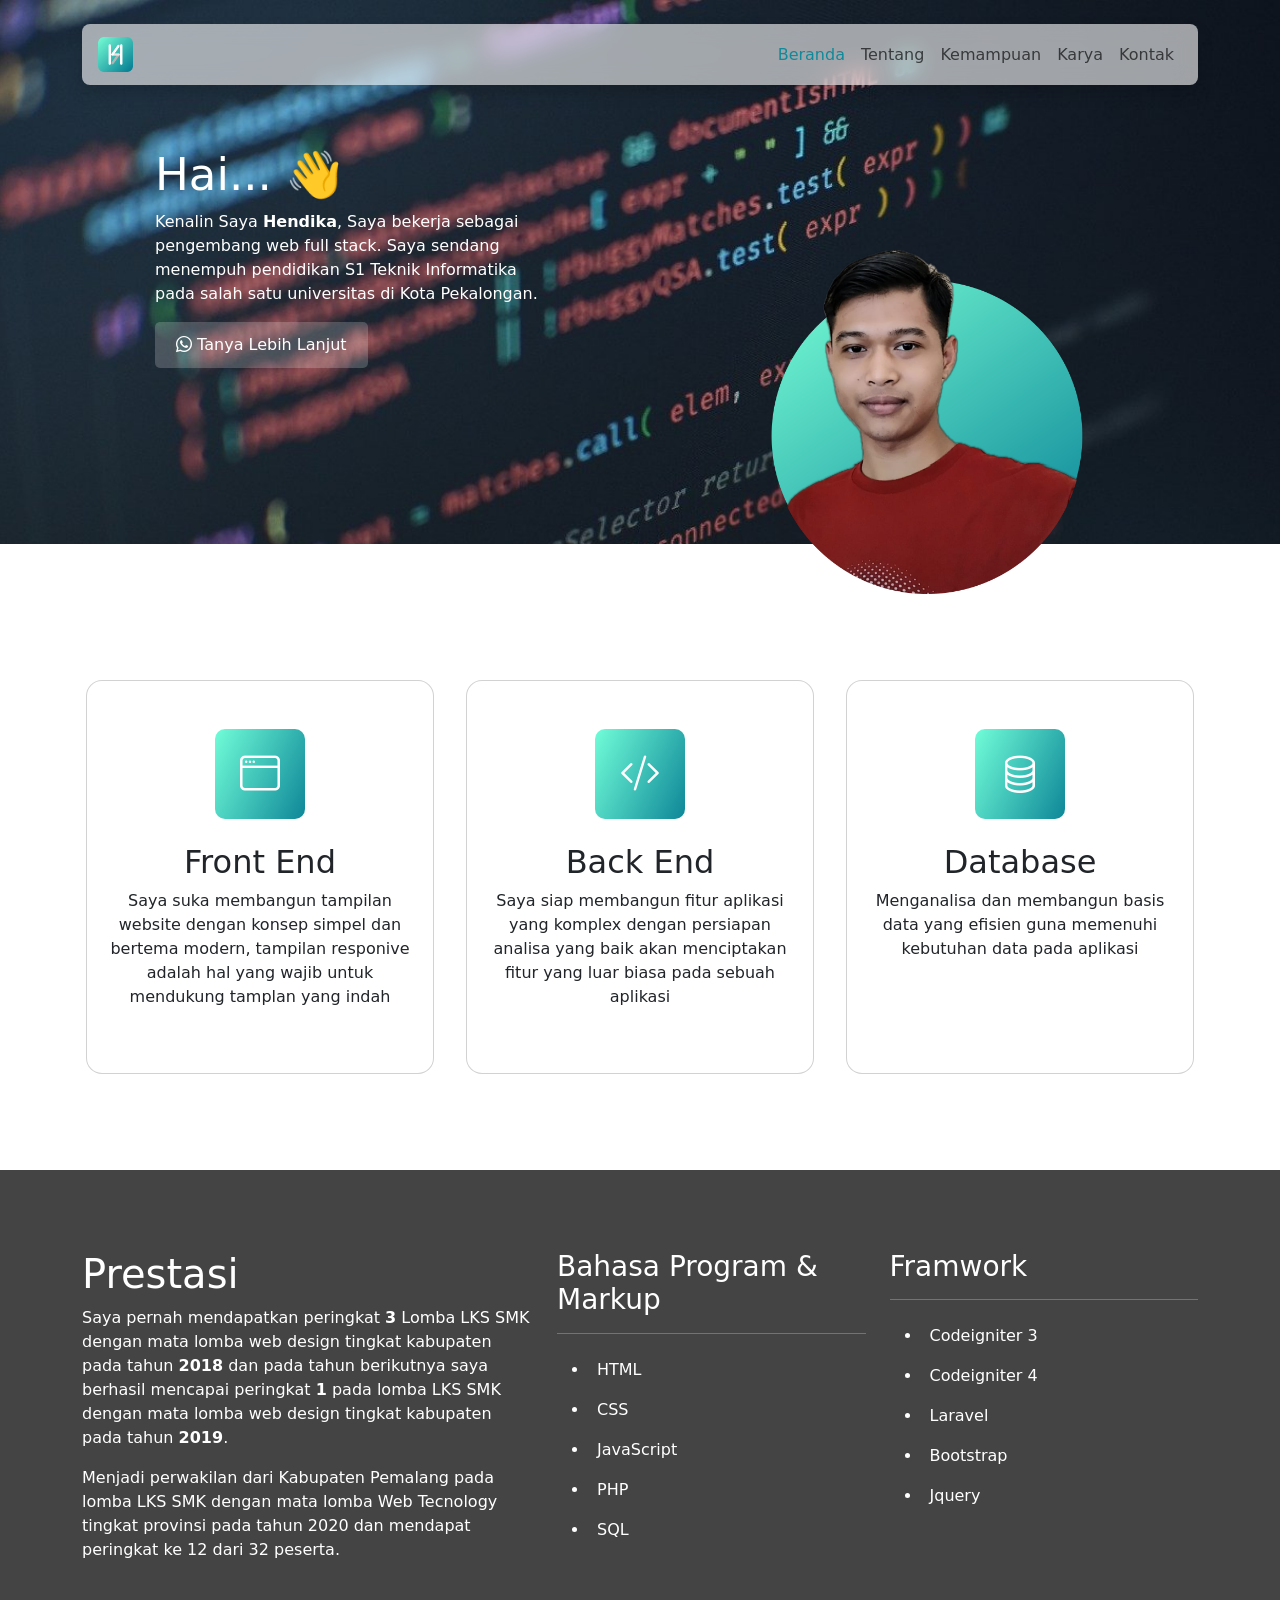
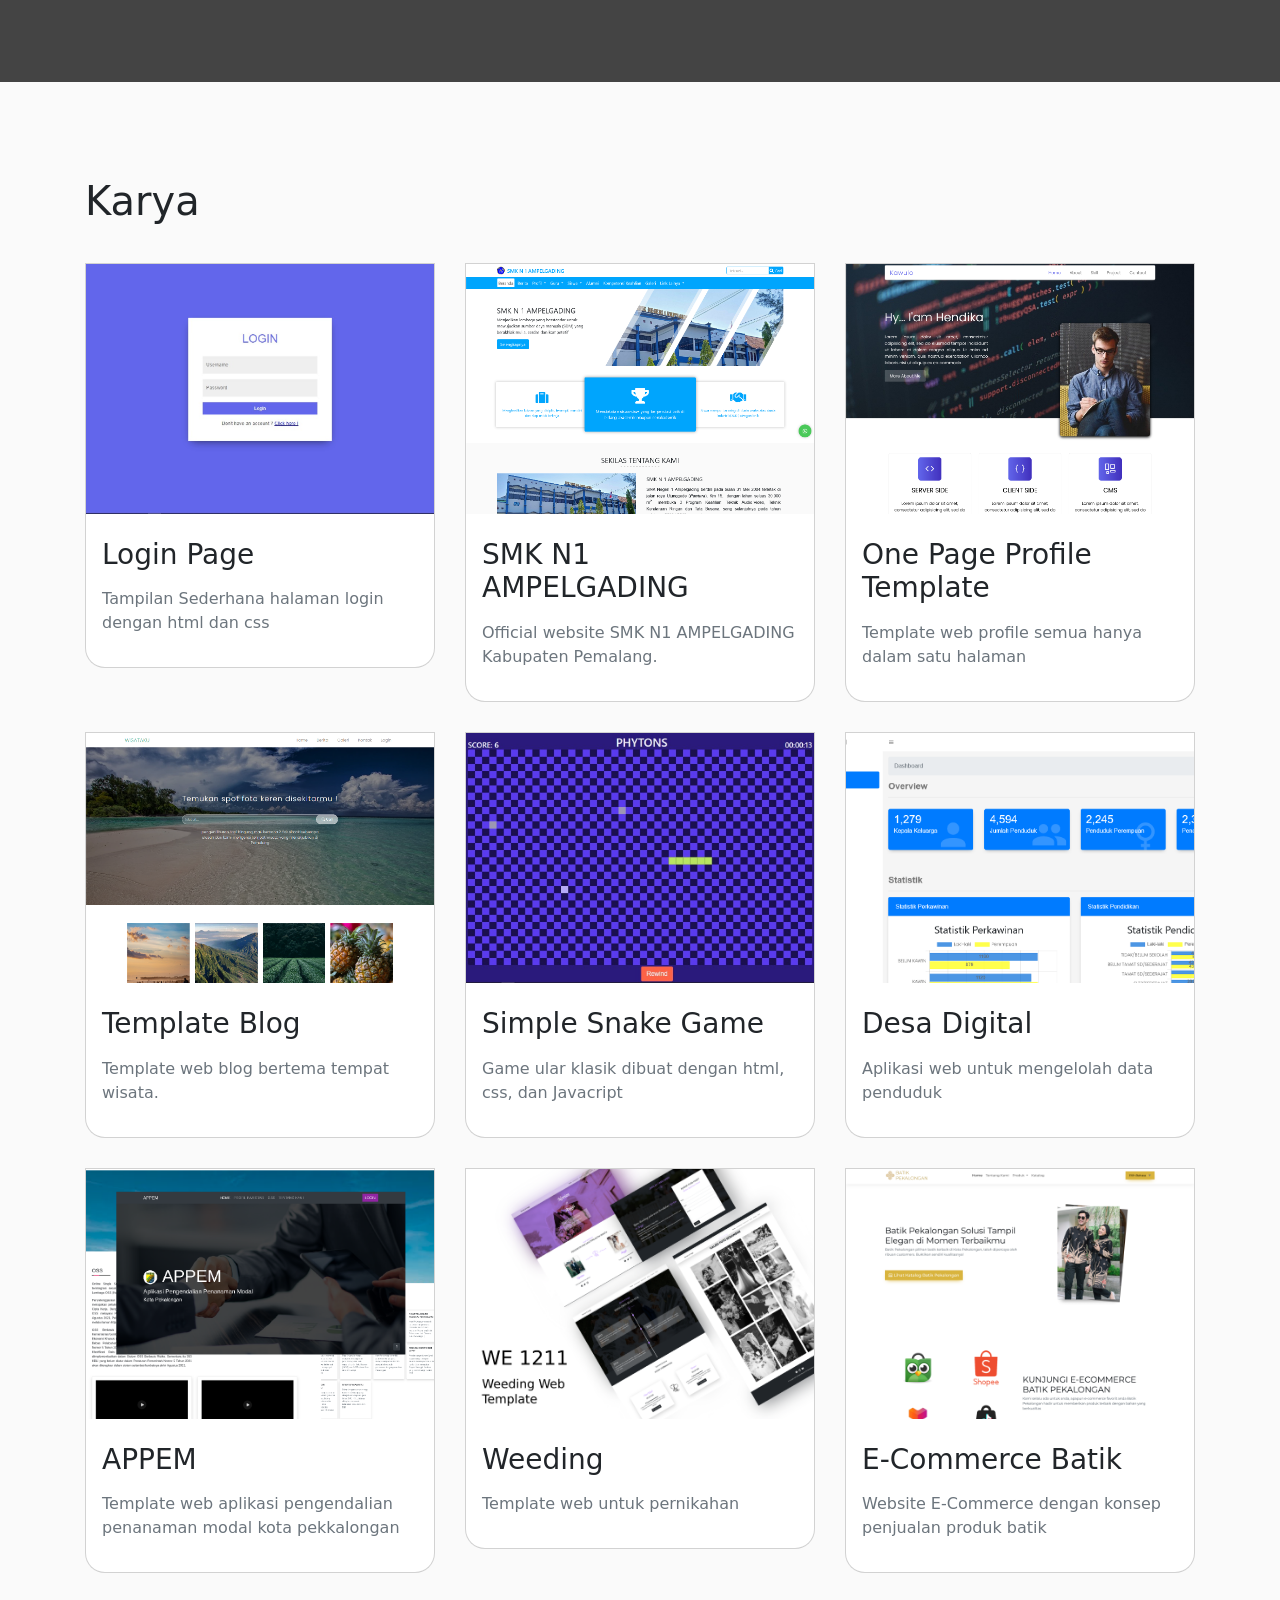
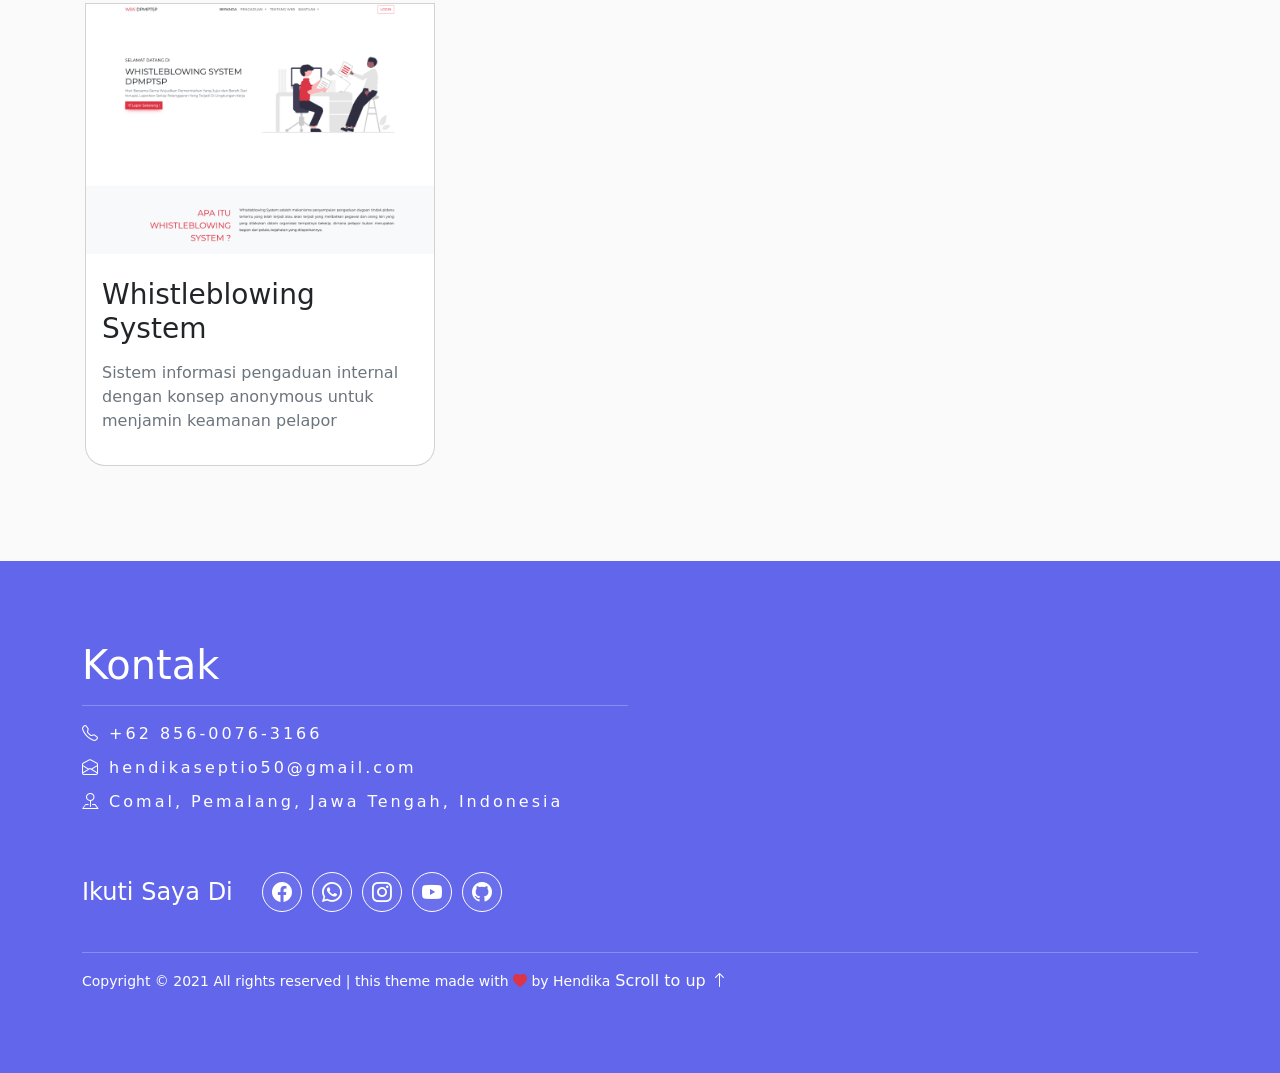
==== commit b45f643e: "update" ====
--- a/index.html
+++ b/index.html
@@ -51,15 +51,15 @@
 		<div class="container">
 			<div class="row flex-sm-row-reverse justify-content-md-between">
 				<div class="col-12 col-md-6">
-					<div data-aos="zoom-in-up" data-aos-delay="200" class="avatar m-auto ms-md-auto">
-						<img class="me" src="img/me.png">
+					<div data-aos="zoom-in-up" data-aos-delay="200" class="m-auto ms-md-auto text-center">
+						<img class="me" src="img/me.png" width="">
 					</div>
 				</div>
 				<div class="col-12 col-md-6">
 				<div data-aos="zoom-in-left" class="text text-center m-auto text-md-start mt-5">
 					<h1>Hai... 👋</h1>
 					<p>Kenalin Saya <b>Hendika</b>, Saya bekerja sebagai pengembang web full stack. Saya sendang menempuh pendidikan S1 Teknik Informatika pada salah satu universitas di Kota Pekalongan.</p>
-					<a href="https://api.whatsapp.com/send?phone=+6285326831993" class="btn btn-one"><i class="bi bi-whatsapp"></i> Tanya Lebih Lanjut</a>
+					<a href="https://api.whatsapp.com/send?phone=+6285600763166" class="btn btn-one"><i class="bi bi-whatsapp"></i> Tanya Lebih Lanjut</a>
 				</div>
 				</div>
 				
@@ -239,7 +239,29 @@
 						</div>
 						<div class="card-body pt-4">
 							<h3 class="mb-3">Weeding</h3>
-							<p class="text-secondary">Template web unutuk pernikahan</p>
+							<p class="text-secondary">Template web untuk pernikahan</p>
+						</div>
+					</div>
+				</div>
+				<div data-aos="zoom-in-up" class="col-12 col-sm-6 col-md-4">
+					<div class="card">
+						<div class="card-image" style="height: 250px;">
+							<img class="object-fit" src="img/projects/P009.png" alt="">
+						</div>
+						<div class="card-body pt-4">
+							<h3 class="mb-3">E-Commerce Batik</h3>
+							<p class="text-secondary">Website E-Commerce dengan konsep penjualan produk batik</p>
+						</div>
+					</div>
+				</div>
+				<div data-aos="zoom-in-up" class="col-12 col-sm-6 col-md-4">
+					<div class="card">
+						<div class="card-image" style="height: 250px;">
+							<img class="object-fit" src="img/projects/P010.png" alt="">
+						</div>
+						<div class="card-body pt-4">
+							<h3 class="mb-3">Whistleblowing System</h3>
+							<p class="text-secondary">Sistem informasi pengaduan internal dengan konsep anonymous untuk menjamin keamanan pelapor</p>
 						</div>
 					</div>
 				</div>
@@ -254,14 +276,14 @@
 				<div class="col-sm-12 col-md-6">
 					<h1>Kontak</h1>
 					<hr>
-					<div class="contact-info"><i class="bi bi-telephone"></i> +62 853-2683-1993</div>
+					<div class="contact-info"><i class="bi bi-telephone"></i> +62 856-0076-3166</div>
 					<div class="contact-info"><i class="bi bi-envelope-open"></i> hendikaseptio50@gmail.com</div>
 					<div class="contact-info"><i class="bi bi-pin-map"></i> Comal, Pemalang, Jawa Tengah, Indonesia</div>
 					<br> <br>
 					<div class="d-flex align-items-center">
 						<h4 class="m-0 me-4">Ikuti Saya Di</h4>
 						<a target="_blank" href="https://facebook.com/kandangscript" class="social-icon"><i class="bi bi-facebook"></i></a>
-						<a target="_blank" href="https://api.whatsapp.com/send?phone=+6285326831993" class="social-icon"><i class="bi bi-whatsapp"></i></a>
+						<a target="_blank" href="https://api.whatsapp.com/send?phone=+6285600763166" class="social-icon"><i class="bi bi-whatsapp"></i></a>
 						<a target="_blank" href="https://instagram.com/hendika_septio?igshid=15p5tky40lvh0" class="social-icon"><i class="bi bi-instagram"></i></a>
 						<a target="_blank" href="https://www.youtube.com/channel/UCXlPnIaAICm6VCeI5y1qrNA" class="social-icon"><i class="bi bi-youtube"></i></a>
 						<a target="_blank" href="https://github.com/hendikaseptio" class="social-icon"><i class="bi bi-github"></i></a>
--- a/css/theme.css
+++ b/css/theme.css
@@ -60,7 +60,7 @@
 	align-items: center;
 	justify-content: center;
 	width: 100%;
-	padding: 80px 0;
+	padding: 100px 0;
 	background-image: url('../img/code2.jpg');
 	background-repeat: no-repeat;
 	background-size: cover;
@@ -91,16 +91,16 @@
 	transition: all 1s ease-in-out ;
 }
 #Beranda .avatar:hover {
-	background: #4acfbf;
+/*	background: #4acfbf;*/
 /*	background: #ffffff90;*/
 	box-shadow: 0 1rem 3rem #212529;
 }
 #Beranda .me {
-	width: 100%;
-	border-radius: 0% 0% 100% 100%;
-	transform: translate(0px, -100px);
+	width: 60%;
+/*	border-radius: 0% 0% 100% 100%;*/
+	transform: translate(0px, 150px);
 	transition: all 1s ease-in-out ;
-	filter: saturate(70%);
+/*	filter: saturate(70%);*/
 }
 #Tentang {
 	padding: 80px 0;
@@ -199,6 +199,9 @@
 	#Beranda .avatar {
 		transform: translate(0px);
 	}
+	#Beranda .me {
+		transform: translate(0px);
+	}
 	#Beranda .text {
 		transform: translate(0px, 90px);
 	}
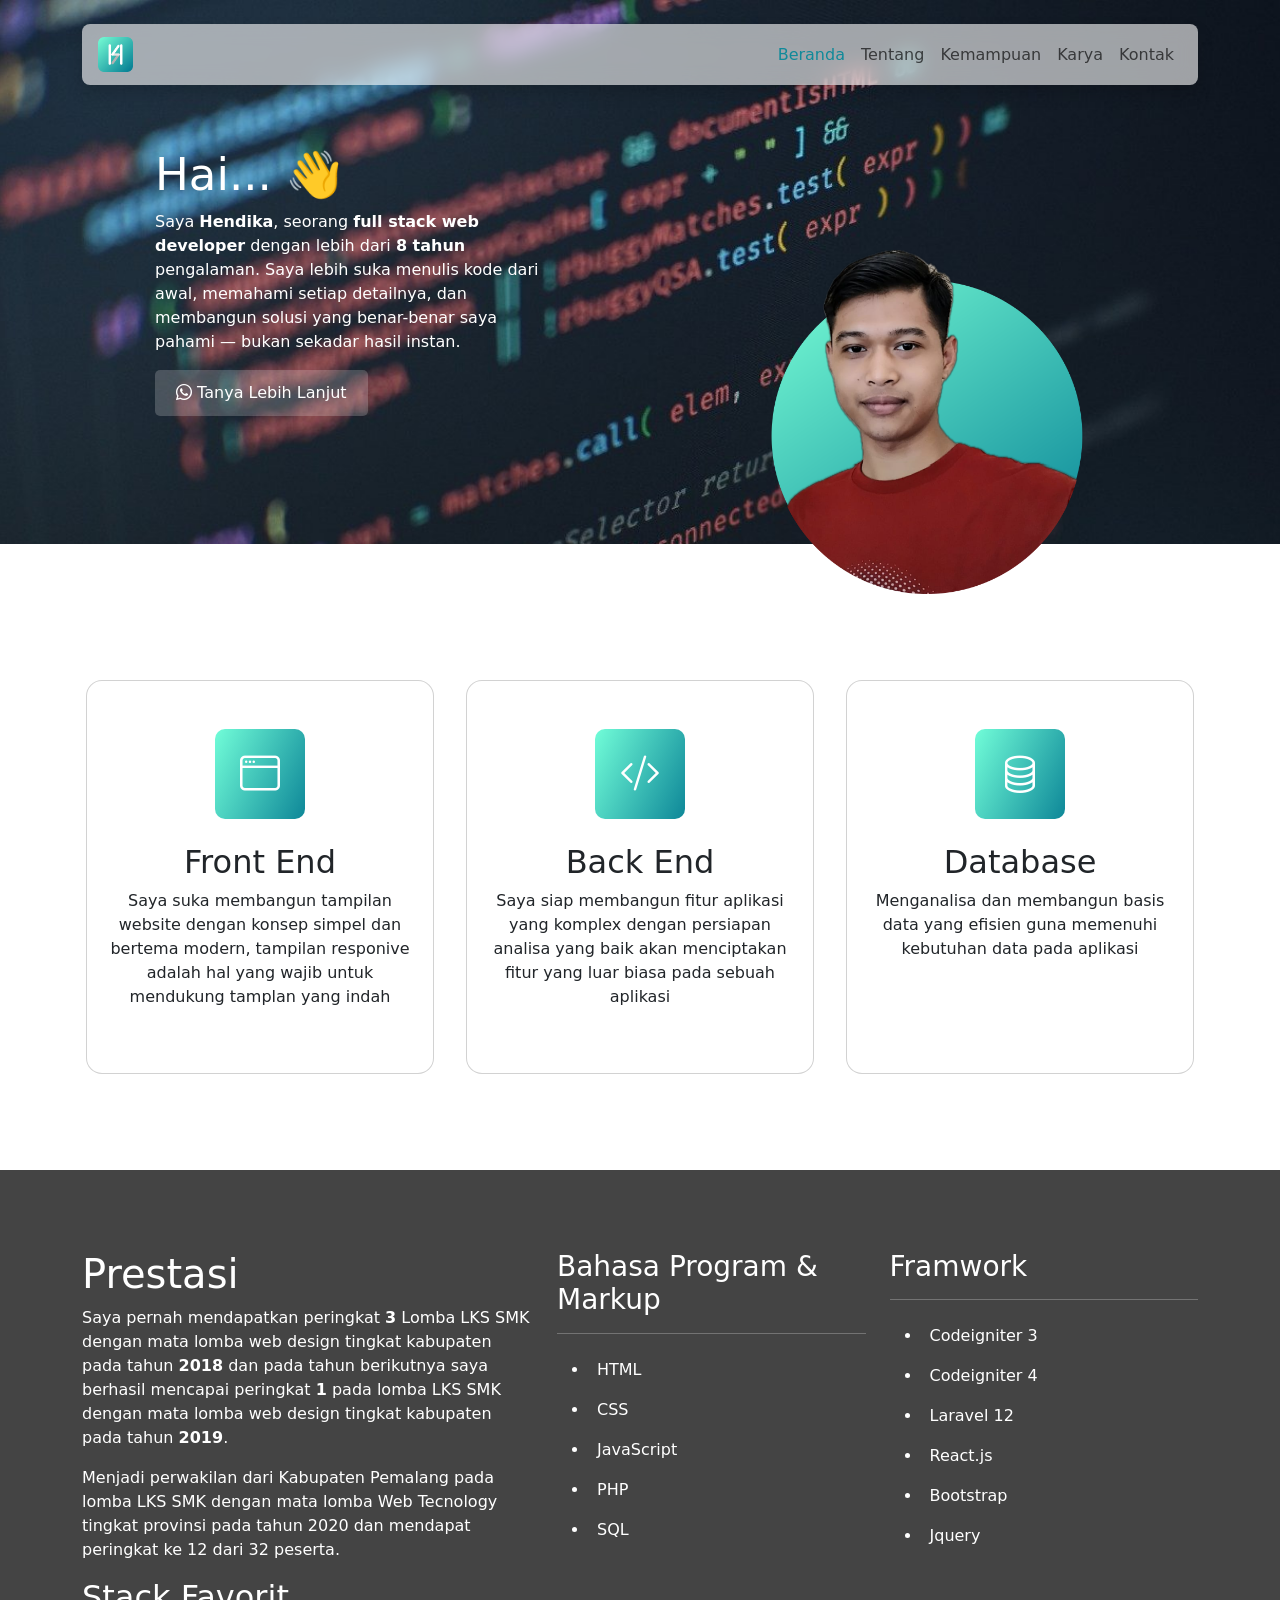
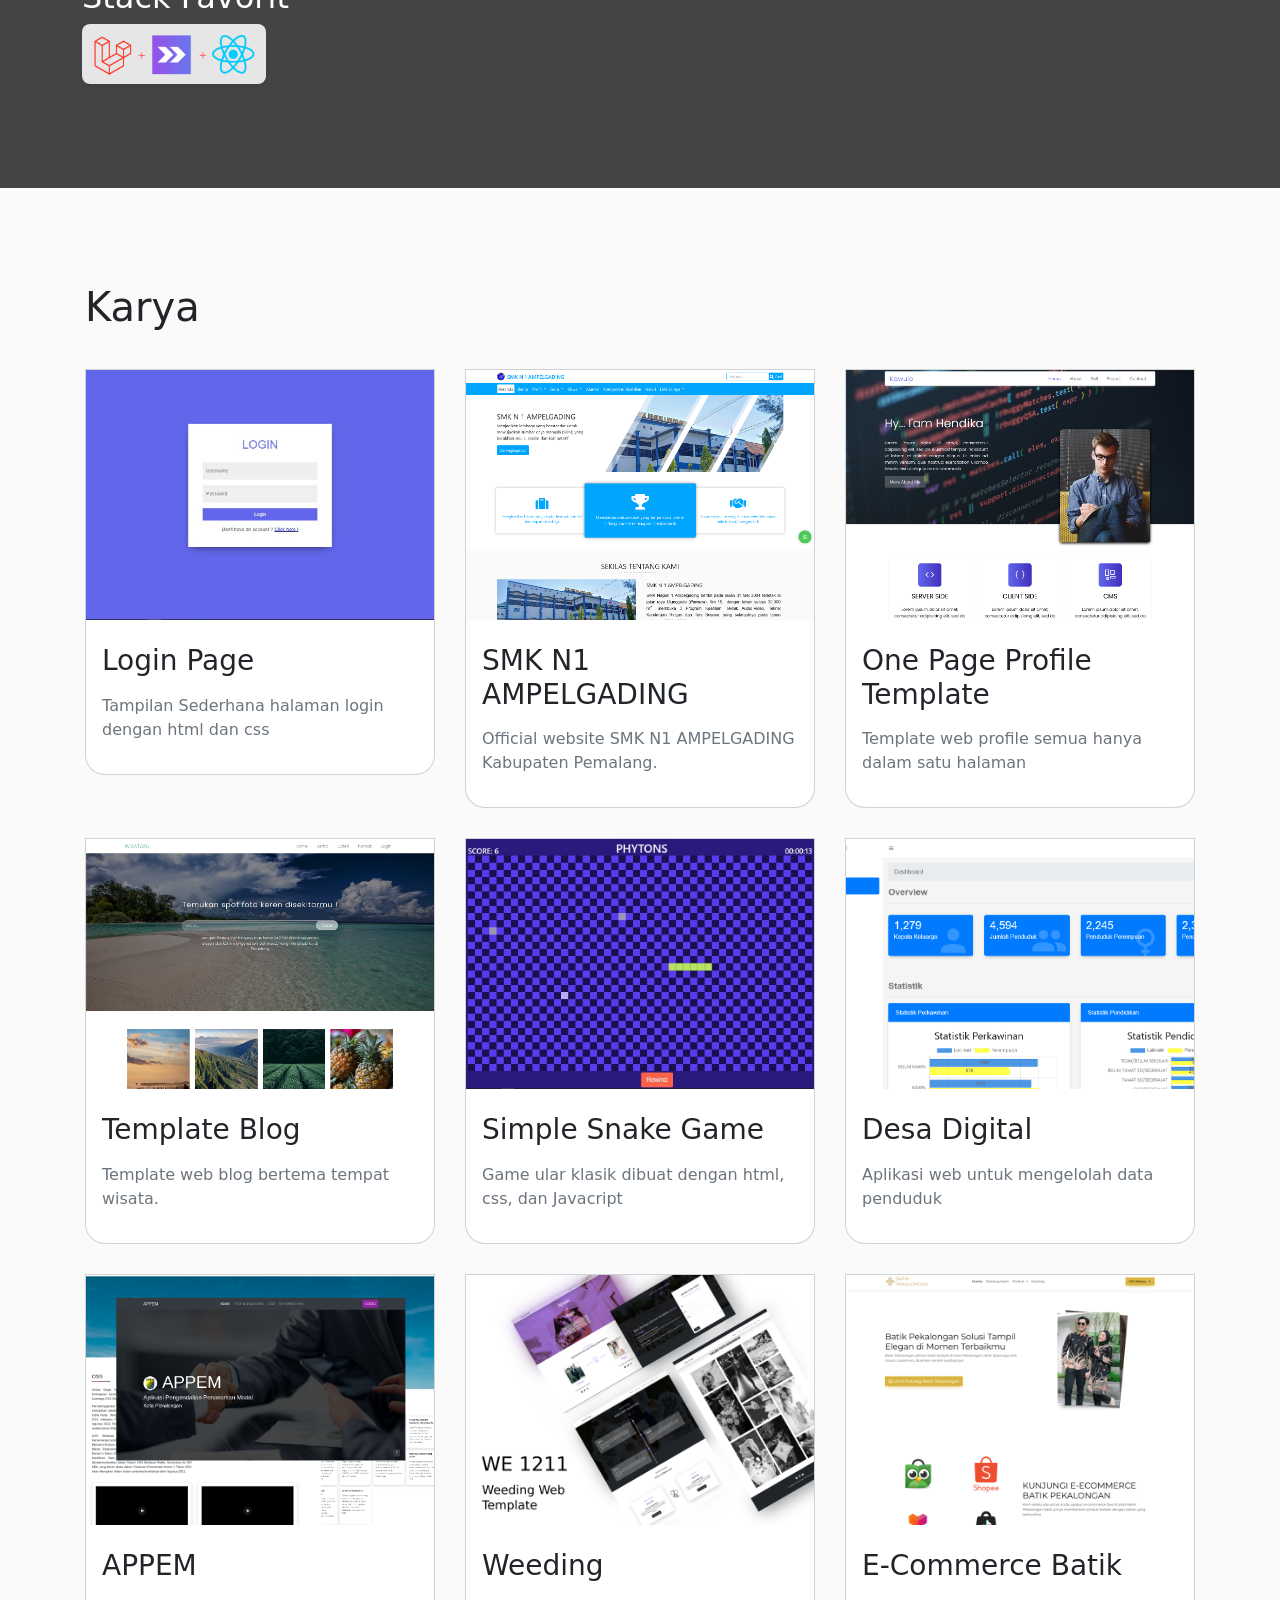
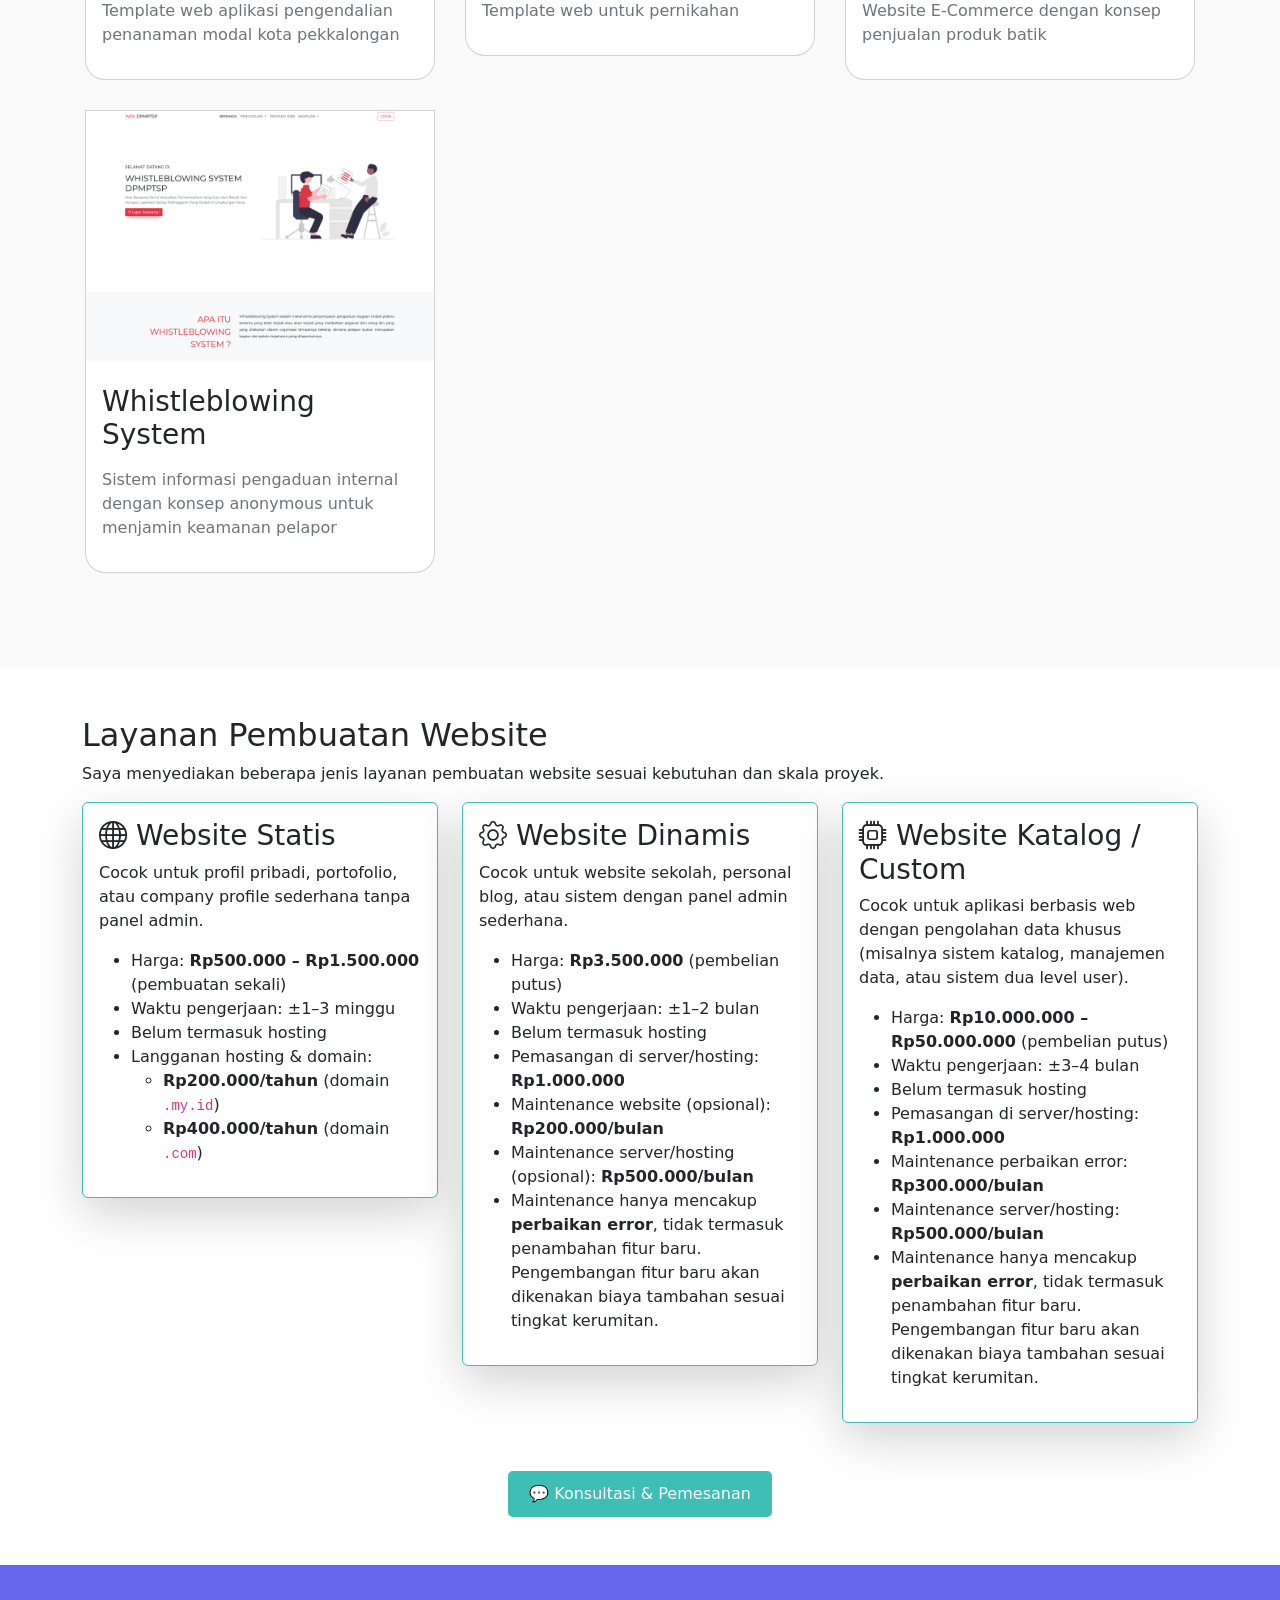
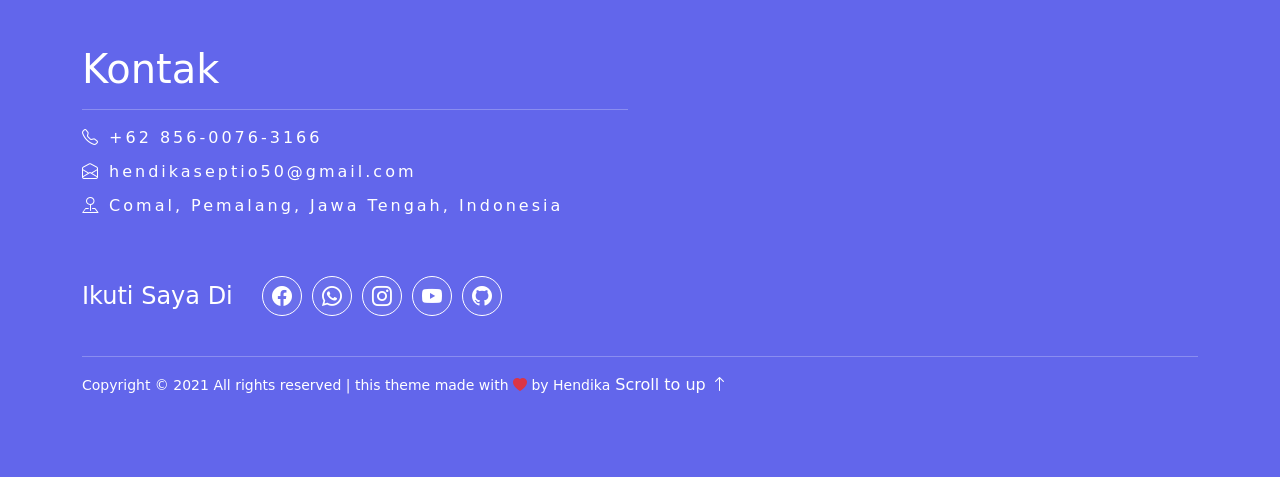
==== commit 4476a4c3: "fix: improve informasi" ====
--- a/index.html
+++ b/index.html
@@ -1,17 +1,20 @@
 <!DOCTYPE html>
 <html lang="en">
+
 <head>
 	<meta charset="UTF-8">
 	<meta name="viewport" content="width=device-width, initial-scale=1.0">
 	<title>Hendika Septio</title>
 	<link rel="icon" href="img/logo-rounded.png" type="icon/image/">
 	<link href="https://unpkg.com/aos@2.3.1/dist/aos.css" rel="stylesheet">
-    <link href="https://cdn.jsdelivr.net/npm/bootstrap@5.2.3/dist/css/bootstrap.min.css" rel="stylesheet" integrity="sha384-rbsA2VBKQhggwzxH7pPCaAqO46MgnOM80zW1RWuH61DGLwZJEdK2Kadq2F9CUG65" crossorigin="anonymous">
+	<link href="https://cdn.jsdelivr.net/npm/bootstrap@5.2.3/dist/css/bootstrap.min.css" rel="stylesheet"
+		integrity="sha384-rbsA2VBKQhggwzxH7pPCaAqO46MgnOM80zW1RWuH61DGLwZJEdK2Kadq2F9CUG65" crossorigin="anonymous">
 	<link rel="stylesheet" href="https://cdn.jsdelivr.net/npm/bootstrap-icons@1.10.3/font/bootstrap-icons.css">
 	<!-- <link rel="stylesheet" type="text/css" href="css/style.css"> -->
 	<link rel="stylesheet" type="text/css" href="css/reponsive.css">
 	<link rel="stylesheet" type="text/css" href="css/theme.css">
 </head>
+
 <body>
 	<!-- header area -->
 	<header id="header">
@@ -20,19 +23,22 @@
 				<a class="navbar-brand" href="#">
 					<img src="img/logo-rounded.png" alt="Bootstrap" width="35" height="35">
 				</a>
-				<div class="navbar-toggler" data-bs-toggle="collapse" data-bs-target="#navbarSupportedContent" aria-controls="navbarSupportedContent" aria-expanded="false" aria-label="Toggle navigation">
+				<div class="navbar-toggler" data-bs-toggle="collapse" data-bs-target="#navbarSupportedContent"
+					aria-controls="navbarSupportedContent" aria-expanded="false" aria-label="Toggle navigation">
 					<span class="bi bi-list fs-2"></span>
 				</div>
 				<div class="collapse navbar-collapse" id="navbarSupportedContent">
 					<ul id="navbar" class="navbar-nav ms-auto mb-2 mb-lg-0">
 						<li class="nav-item">
-							<a class="nav-link active" data-navlink="Beranda" aria-current="page" href="#Beranda">Beranda</a>
+							<a class="nav-link active" data-navlink="Beranda" aria-current="page"
+								href="#Beranda">Beranda</a>
 						</li>
 						<li class="nav-item">
 							<a class="nav-link" data-navlink="Tentang" aria-current="page" href="#Tentang">Tentang</a>
 						</li>
 						<li class="nav-item">
-							<a class="nav-link" data-navlink="Kemampuan" aria-current="page" href="#Kemampuan">Kemampuan</a>
+							<a class="nav-link" data-navlink="Kemampuan" aria-current="page"
+								href="#Kemampuan">Kemampuan</a>
 						</li>
 						<li class="nav-item">
 							<a class="nav-link" data-navlink="Karya" aria-current="page" href="#Karya">Karya</a>
@@ -56,13 +62,17 @@
 					</div>
 				</div>
 				<div class="col-12 col-md-6">
-				<div data-aos="zoom-in-left" class="text text-center m-auto text-md-start mt-5">
-					<h1>Hai... 👋</h1>
-					<p>Kenalin Saya <b>Hendika</b>, Saya bekerja sebagai pengembang web full stack. Saya sendang menempuh pendidikan S1 Teknik Informatika pada salah satu universitas di Kota Pekalongan.</p>
-					<a href="https://api.whatsapp.com/send?phone=+6285600763166" class="btn btn-one"><i class="bi bi-whatsapp"></i> Tanya Lebih Lanjut</a>
-				</div>
-				</div>
-				
+					<div data-aos="zoom-in-left" class="text text-center m-auto text-md-start mt-5">
+						<h1>Hai... 👋</h1>
+
+						<p>Saya <b>Hendika</b>, seorang <b>full stack web developer</b> dengan lebih dari <b>8 tahun</b>
+							pengalaman. Saya lebih suka menulis kode dari awal, memahami setiap detailnya, dan membangun
+							solusi yang benar-benar saya pahami — bukan sekadar hasil instan.</p>
+						<a href="https://api.whatsapp.com/send?phone=+6285600763166" class="btn btn-one"><i
+								class="bi bi-whatsapp"></i> Tanya Lebih Lanjut</a>
+					</div>
+				</div>
+
 			</div>
 		</div>
 	</div>
@@ -78,7 +88,8 @@
 								<span class="bi bi-window"></span>
 							</div>
 							<h2>Front End</h2>
-							<p>Saya suka membangun tampilan website dengan konsep simpel dan bertema modern, tampilan responive adalah hal yang wajib untuk mendukung tamplan yang indah</p>
+							<p>Saya suka membangun tampilan website dengan konsep simpel dan bertema modern, tampilan
+								responive adalah hal yang wajib untuk mendukung tamplan yang indah</p>
 						</div>
 					</div>
 				</div>
@@ -89,7 +100,8 @@
 								<span class="bi bi-code-slash"></span>
 							</div>
 							<h2>Back End</h2>
-							<p>Saya siap membangun fitur aplikasi yang komplex dengan persiapan analisa yang baik akan menciptakan fitur yang luar biasa pada sebuah aplikasi</p>
+							<p>Saya siap membangun fitur aplikasi yang komplex dengan persiapan analisa yang baik akan
+								menciptakan fitur yang luar biasa pada sebuah aplikasi</p>
 						</div>
 					</div>
 				</div>
@@ -100,11 +112,12 @@
 								<span class="bi bi-database"></span>
 							</div>
 							<h2>Database</h2>
-							<p>Menganalisa dan membangun basis data yang efisien guna memenuhi kebutuhan data pada aplikasi</p>
-						</div>
-					</div>
-				</div>
-				
+							<p>Menganalisa dan membangun basis data yang efisien guna memenuhi kebutuhan data pada
+								aplikasi</p>
+						</div>
+					</div>
+				</div>
+
 			</div>
 		</div>
 	</section>
@@ -115,8 +128,17 @@
 			<div class="row">
 				<div data-aos="zoom-in-right" class="col-12 col-sm-12 col-md-5 mb-4">
 					<h1>Prestasi</h1>
-					<p>Saya pernah mendapatkan peringkat <b>3</b> Lomba LKS SMK dengan mata lomba web design tingkat kabupaten pada tahun <b>2018</b> dan pada tahun berikutnya saya berhasil mencapai peringkat <b>1</b> pada lomba LKS SMK dengan mata lomba web design tingkat kabupaten pada tahun <b>2019</b>.</p>
-					<p>Menjadi perwakilan dari Kabupaten Pemalang pada lomba LKS SMK dengan mata lomba Web Tecnology tingkat provinsi pada tahun 2020 dan mendapat peringkat ke 12 dari 32 peserta.</p>
+					<p>Saya pernah mendapatkan peringkat <b>3</b> Lomba LKS SMK dengan mata lomba web design tingkat
+						kabupaten pada tahun <b>2018</b> dan pada tahun berikutnya saya berhasil mencapai peringkat
+						<b>1</b> pada lomba LKS SMK dengan mata lomba web design tingkat kabupaten pada tahun
+						<b>2019</b>.
+					</p>
+					<p>Menjadi perwakilan dari Kabupaten Pemalang pada lomba LKS SMK dengan mata lomba Web Tecnology
+						tingkat provinsi pada tahun 2020 dan mendapat peringkat ke 12 dari 32 peserta.</p>
+					<h2>Stack Favorit</h2>
+
+					<img src="img/LIR.png" alt="laravel" height="60px" class="rounded-3 shadow-sm">
+
 				</div>
 				<div class="col-12 col-sm-12 col-md-7">
 					<div class="row">
@@ -137,7 +159,8 @@
 							<ul>
 								<li class="p-2 text-white">Codeigniter 3</li>
 								<li class="p-2 text-white">Codeigniter 4</li>
-								<li class="p-2 text-white">Laravel</li>
+								<li class="p-2 text-white">Laravel 12</li>
+								<li class="p-2 text-white">React.js</li>
 								<li class="p-2 text-white">Bootstrap</li>
 								<li class="p-2 text-white">Jquery</li>
 							</ul>
@@ -228,7 +251,8 @@
 						</div>
 						<div class="card-body pt-4">
 							<h3 class="mb-3">APPEM</h3>
-							<p class="text-secondary">Template web aplikasi pengendalian penanaman modal kota pekkalongan</p>
+							<p class="text-secondary">Template web aplikasi pengendalian penanaman modal kota
+								pekkalongan</p>
 						</div>
 					</div>
 				</div>
@@ -261,7 +285,8 @@
 						</div>
 						<div class="card-body pt-4">
 							<h3 class="mb-3">Whistleblowing System</h3>
-							<p class="text-secondary">Sistem informasi pengaduan internal dengan konsep anonymous untuk menjamin keamanan pelapor</p>
+							<p class="text-secondary">Sistem informasi pengaduan internal dengan konsep anonymous untuk
+								menjamin keamanan pelapor</p>
 						</div>
 					</div>
 				</div>
@@ -269,6 +294,95 @@
 		</div>
 	</section>
 	<!-- end project -->
+	<!-- layanan -->
+	<section id="layanan" class="py-5">
+		<div class="container">
+			<h2>Layanan Pembuatan Website</h2>
+			<p>Saya menyediakan beberapa jenis layanan pembuatan website sesuai kebutuhan dan skala proyek.</p>
+
+			<div class="row">
+
+				<!-- Website Statis -->
+				<div class="col-12 col-md-4">
+					<div class="card border border-theme shadow-lg">
+						<div class="card-body">
+							<h3><i class="bi bi-globe"></i> Website Statis</h3>
+							<p>
+								Cocok untuk profil pribadi, portofolio, atau company profile sederhana tanpa panel admin.
+							</p>
+							<ul>
+								<li>Harga: <strong>Rp500.000 – Rp1.500.000</strong> (pembuatan sekali)</li>
+								<li>Waktu pengerjaan: ±1–3 minggu</li>
+								<li>Belum termasuk hosting</li>
+								<li>Langganan hosting & domain:
+									<ul>
+										<li><strong>Rp200.000/tahun</strong> (domain <code>.my.id</code>)</li>
+										<li><strong>Rp400.000/tahun</strong> (domain <code>.com</code>)</li>
+									</ul>
+								</li>
+							</ul>
+						
+						</div>
+					</div>
+				</div>
+
+				<!-- Website Dinamis -->
+				<div class="col-12 col-md-4">
+					<div class="card border border-theme shadow-lg">
+						<div class="card-body">
+							<h3><i class="bi bi-gear"></i> Website Dinamis</h3>
+							<p>
+								Cocok untuk website sekolah, personal blog, atau sistem dengan panel admin sederhana.
+							</p>
+							<ul>
+								<li>Harga: <strong>Rp3.500.000</strong> (pembelian putus)</li>
+								<li>Waktu pengerjaan: ±1–2 bulan</li>
+								<li>Belum termasuk hosting</li>
+								<li>Pemasangan di server/hosting: <strong>Rp1.000.000</strong></li>
+								<li>Maintenance website (opsional): <strong>Rp200.000/bulan</strong></li>
+								<li>Maintenance server/hosting (opsional): <strong>Rp500.000/bulan</strong></li>
+								<li>
+									Maintenance hanya mencakup <strong>perbaikan error</strong>, tidak termasuk penambahan fitur
+									baru.
+									Pengembangan fitur baru akan dikenakan biaya tambahan sesuai tingkat kerumitan.
+								</li>
+							</ul>
+						</div>
+					</div>
+				</div>
+
+				<!-- Website Custom / Katalog -->
+				<div class="col-12 col-md-4">
+					<div class="card border border-theme shadow-lg">
+						<div class="card-body">
+							<h3><i class="bi bi-cpu"></i> Website Katalog / Custom</h3>
+							<p>
+								Cocok untuk aplikasi berbasis web dengan pengolahan data khusus (misalnya sistem katalog,
+								manajemen data, atau sistem dua level user).
+							</p>
+							<ul>
+								<li>Harga: <strong>Rp10.000.000 – Rp50.000.000</strong> (pembelian putus)</li>
+								<li>Waktu pengerjaan: ±3–4 bulan</li>
+								<li>Belum termasuk hosting</li>
+								<li>Pemasangan di server/hosting: <strong>Rp1.000.000</strong></li>
+								<li>Maintenance perbaikan error: <strong>Rp300.000/bulan</strong></li>
+								<li>Maintenance server/hosting: <strong>Rp500.000/bulan</strong></li>
+								<li>
+									Maintenance hanya mencakup <strong>perbaikan error</strong>, tidak termasuk penambahan fitur
+									baru.
+									Pengembangan fitur baru akan dikenakan biaya tambahan sesuai tingkat kerumitan.
+								</li>
+							</ul>
+						</div>
+					</div>
+				</div>
+			</div>
+			<div class="cta text-center mt-5">
+				<a href="#kontak" class="btn btn-two">💬 Konsultasi & Pemesanan</a>
+			</div>
+		</div>
+	</section>
+	<!-- end layanan -->
 	<!-- footer area -->
 	<footer id="Kontak">
 		<div class="container">
@@ -278,21 +392,29 @@
 					<hr>
 					<div class="contact-info"><i class="bi bi-telephone"></i> +62 856-0076-3166</div>
 					<div class="contact-info"><i class="bi bi-envelope-open"></i> hendikaseptio50@gmail.com</div>
-					<div class="contact-info"><i class="bi bi-pin-map"></i> Comal, Pemalang, Jawa Tengah, Indonesia</div>
+					<div class="contact-info"><i class="bi bi-pin-map"></i> Comal, Pemalang, Jawa Tengah, Indonesia
+					</div>
 					<br> <br>
 					<div class="d-flex align-items-center">
 						<h4 class="m-0 me-4">Ikuti Saya Di</h4>
-						<a target="_blank" href="https://facebook.com/kandangscript" class="social-icon"><i class="bi bi-facebook"></i></a>
-						<a target="_blank" href="https://api.whatsapp.com/send?phone=+6285600763166" class="social-icon"><i class="bi bi-whatsapp"></i></a>
-						<a target="_blank" href="https://instagram.com/hendika_septio?igshid=15p5tky40lvh0" class="social-icon"><i class="bi bi-instagram"></i></a>
-						<a target="_blank" href="https://www.youtube.com/channel/UCXlPnIaAICm6VCeI5y1qrNA" class="social-icon"><i class="bi bi-youtube"></i></a>
-						<a target="_blank" href="https://github.com/hendikaseptio" class="social-icon"><i class="bi bi-github"></i></a>
-					</div>
-				</div>
-			</div>
-			<br><hr>
+						<a target="_blank" href="https://facebook.com/kandangscript" class="social-icon"><i
+								class="bi bi-facebook"></i></a>
+						<a target="_blank" href="https://api.whatsapp.com/send?phone=+6285600763166"
+							class="social-icon"><i class="bi bi-whatsapp"></i></a>
+						<a target="_blank" href="https://instagram.com/hendika_septio?igshid=15p5tky40lvh0"
+							class="social-icon"><i class="bi bi-instagram"></i></a>
+						<a target="_blank" href="https://www.youtube.com/channel/UCXlPnIaAICm6VCeI5y1qrNA"
+							class="social-icon"><i class="bi bi-youtube"></i></a>
+						<a target="_blank" href="https://github.com/hendikaseptio" class="social-icon"><i
+								class="bi bi-github"></i></a>
+					</div>
+				</div>
+			</div>
+			<br>
+			<hr>
 			<div class="copyright flex space-between">
-				<small class="">Copyright &copy; 2021 All rights reserved | this theme made with <i class="bi bi-heart-fill text-danger"></i> by Hendika</small>
+				<small class="">Copyright &copy; 2021 All rights reserved | this theme made with <i
+						class="bi bi-heart-fill text-danger"></i> by Hendika</small>
 				<a href="#Beranda">
 					Scroll to up <i class="bi bi-arrow-up"></i>
 				</a>
@@ -300,22 +422,27 @@
 		</div>
 	</footer>
 	<!-- end footer -->
-	<script src="https://cdn.jsdelivr.net/npm/@popperjs/core@2.11.6/dist/umd/popper.min.js" integrity="sha384-oBqDVmMz9ATKxIep9tiCxS/Z9fNfEXiDAYTujMAeBAsjFuCZSmKbSSUnQlmh/jp3" crossorigin="anonymous"></script>
-	<script src="https://cdn.jsdelivr.net/npm/bootstrap@5.2.3/dist/js/bootstrap.min.js" integrity="sha384-cuYeSxntonz0PPNlHhBs68uyIAVpIIOZZ5JqeqvYYIcEL727kskC66kF92t6Xl2V" crossorigin="anonymous"></script>
+	<script src="https://cdn.jsdelivr.net/npm/@popperjs/core@2.11.6/dist/umd/popper.min.js"
+		integrity="sha384-oBqDVmMz9ATKxIep9tiCxS/Z9fNfEXiDAYTujMAeBAsjFuCZSmKbSSUnQlmh/jp3"
+		crossorigin="anonymous"></script>
+	<script src="https://cdn.jsdelivr.net/npm/bootstrap@5.2.3/dist/js/bootstrap.min.js"
+		integrity="sha384-cuYeSxntonz0PPNlHhBs68uyIAVpIIOZZ5JqeqvYYIcEL727kskC66kF92t6Xl2V"
+		crossorigin="anonymous"></script>
 	<script src="https://unpkg.com/aos@2.3.1/dist/aos.js"></script>
 	<script type="text/javascript">
-        var nav = document.getElementById("navbar");
-        var item = nav.getElementsByClassName("nav-item");
-        for (var i = 0; i < item.length; i++) {
-            var current = nav.getElementsByClassName("active");
-            item[i].addEventListener("click", function() {
-                if (current.length > 0) { 
-                    current[0].className = current[0].className.replace(" active", "");
-                }
-                this.getElementsByClassName("nav-link")[0].className += " active";                
-            });
-        }
-    	AOS.init();
+		var nav = document.getElementById("navbar");
+		var item = nav.getElementsByClassName("nav-item");
+		for (var i = 0; i < item.length; i++) {
+			var current = nav.getElementsByClassName("active");
+			item[i].addEventListener("click", function () {
+				if (current.length > 0) {
+					current[0].className = current[0].className.replace(" active", "");
+				}
+				this.getElementsByClassName("nav-link")[0].className += " active";
+			});
+		}
+		AOS.init();
 	</script>
 </body>
+
 </html>
--- a/css/theme.css
+++ b/css/theme.css
@@ -52,6 +52,9 @@
 }
 .navbar-nav .nav-link.active {
 	color: #108a9a !important;
+}
+.border-theme {
+	border-color: var(--theme) !important;
 }
 
 
